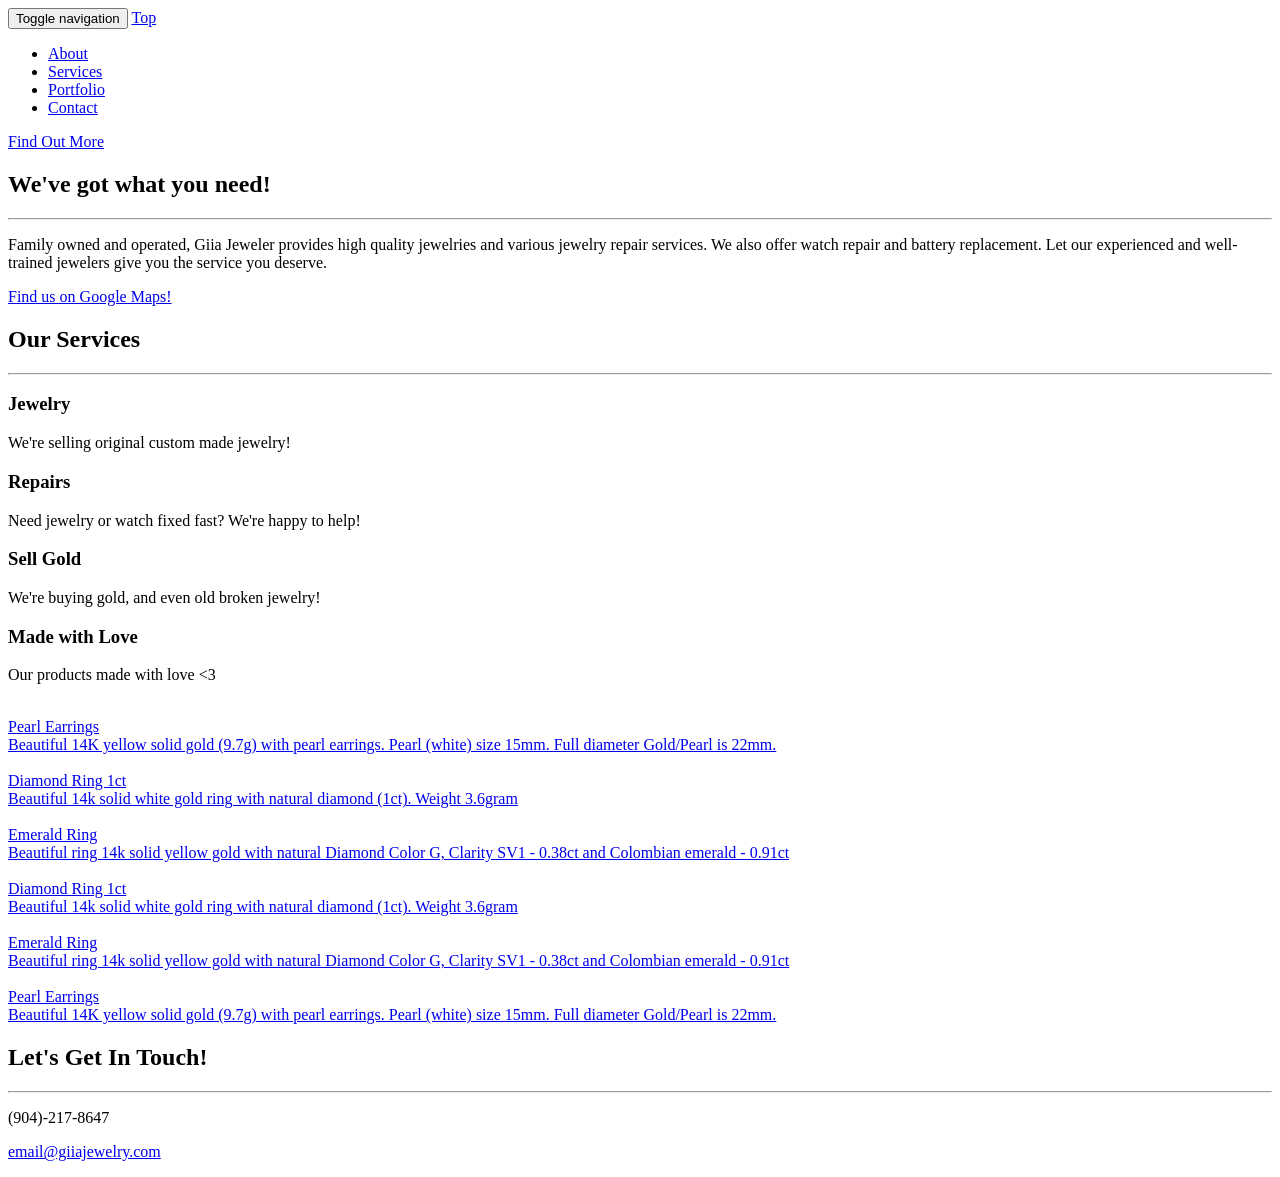
==== index.html @ 4758008f "move website to git hosting" ====
<!DOCTYPE html>
<html lang="en">

<head>

    <meta charset="utf-8">
    <meta http-equiv="X-UA-Compatible" content="IE=edge">
    <meta name="viewport" content="width=device-width, initial-scale=1">
    <meta name="description" content="Giia Jeweler - Jewelry store in St.Augustine, FL">
    <meta name="keywords" content="St. Augustine Jewelry store, buy jewelry, jewelry, sell gold, sell jewelry, repair jewelry, buy gold, jewelry store in St. Augustine, jewelry store in Palm Coast, jewelry St.Augustine, Giia Jeweler, Giia Jewelry, watch repair, gold, diamonds, earrings, gold rings" />
    <meta name="author" content="http://giiajewelry.com/">
    <!-- Template made by http://startbootstrap.com -->
    <title>Giia Jeweler - St.Augustine, FL jewelry store</title>

    <!-- Bootstrap Core CSS -->
    <link rel="stylesheet" href="css/bootstrap.min.css" type="text/css">

    <!-- Custom Fonts -->
    <link href='http://fonts.googleapis.com/css?family=Open+Sans:300italic,400italic,600italic,700italic,800italic,400,300,600,700,800' rel='stylesheet' type='text/css'>
    <link href='http://fonts.googleapis.com/css?family=Merriweather:400,300,300italic,400italic,700,700italic,900,900italic' rel='stylesheet' type='text/css'>
    <link rel="stylesheet" href="font-awesome/css/font-awesome.min.css" type="text/css">

    <!-- Plugin CSS -->
    <link rel="stylesheet" href="css/animate.min.css" type="text/css">

    <!-- Custom CSS -->
    <link rel="stylesheet" href="css/creative.css" type="text/css">

    <!-- HTML5 Shim and Respond.js IE8 support of HTML5 elements and media queries -->
    <!-- WARNING: Respond.js doesn't work if you view the page via file:// -->
    <!--[if lt IE 9]>
        <script src="https://oss.maxcdn.com/libs/html5shiv/3.7.0/html5shiv.js"></script>
        <script src="https://oss.maxcdn.com/libs/respond.js/1.4.2/respond.min.js"></script>
    <![endif]-->
    <script>
     (function(i,s,o,g,r,a,m){i['GoogleAnalyticsObject']=r;i[r]=i[r]||function(){
     (i[r].q=i[r].q||[]).push(arguments)},i[r].l=1*new Date();a=s.createElement(o),
     m=s.getElementsByTagName(o)[0];a.async=1;a.src=g;m.parentNode.insertBefore(a,m)
     })(window,document,'script','//www.google-analytics.com/analytics.js','ga');

     ga('create', 'UA-63684266-1', 'auto');
     ga('send', 'pageview');

    </script>

</head>

<body id="page-top">

    <nav id="mainNav" class="navbar navbar-default navbar-fixed-top">
        <div class="container-fluid">
            <!-- Brand and toggle get grouped for better mobile display -->
            <div class="navbar-header">
                <button type="button" class="navbar-toggle collapsed" data-toggle="collapse" data-target="#bs-example-navbar-collapse-1">
                    <span class="sr-only">Toggle navigation</span>
                    <span class="icon-bar"></span>
                    <span class="icon-bar"></span>
                    <span class="icon-bar"></span>
                </button>
                <a class="navbar-brand page-scroll" href="#page-top">Top</a>
            </div>

            <!-- Collect the nav links, forms, and other content for toggling -->
            <div class="collapse navbar-collapse" id="bs-example-navbar-collapse-1">
                <ul class="nav navbar-nav navbar-right">
                    <li>
                        <a class="page-scroll" href="#about">About</a>
                    </li>
                    <li>
                        <a class="page-scroll" href="#services">Services</a>
                    </li>
                    <li>
                        <a class="page-scroll" href="#portfolio">Portfolio</a>
                    </li>
                    <li>
                        <a class="page-scroll" href="#contact">Contact</a>
                    </li>
                </ul>
            </div>
            <!-- /.navbar-collapse -->
        </div>
        <!-- /.container-fluid -->
    </nav>

    <header>
        <div class="header-content">
            <div class="header-content-inner">
                <a href="#about" class="btn btn-primary btn-xl page-scroll">Find Out More</a>
            </div>
        </div>
    </header>

    <section class="bg-primary" id="about">
        <div class="container">
            <div class="row">
                <div class="col-lg-8 col-lg-offset-2 text-center">
                    <h2 class="section-heading">We've got what you need!</h2>
                    <hr class="light">
                    <p class="text-faded">Family owned and operated, Giia Jeweler provides high quality jewelries and various jewelry repair services. We also offer watch repair and battery replacement. Let our experienced and well-trained jewelers give you the service you deserve.</p>
                    <a href="https://www.google.com/maps/place/Giia+Jeweler/@29.814505,-81.323455,17z/data=!3m1!4b1!4m2!3m1!1s0x88e69cc35c96bd13:0x31da78990b6603bc" class="btn btn-default btn-xl" target="_blank">Find us on Google Maps!</a>
                </div>
            </div>
        </div>
    </section>

    <section id="services">
        <div class="container">
            <div class="row">
                <div class="col-lg-12 text-center">
                    <h2 class="section-heading">Our Services</h2>
                    <hr class="primary">
                </div>
            </div>
        </div>
        <div class="container">
            <div class="row">
                <div class="col-lg-3 col-md-6 text-center">
                    <div class="service-box">
                        <i class="fa fa-4x fa-diamond wow bounceIn text-primary"></i>
                        <h3>Jewelry</h3>
                        <p class="text-muted">We're selling original custom made jewelry!</p>
                    </div>
                </div>
                <div class="col-lg-3 col-md-6 text-center">
                    <div class="service-box">
                        <i class="fa fa-4x fa fa-wrench wow bounceIn text-primary" data-wow-delay=".1s"></i>
                        <h3>Repairs</h3>
                        <p class="text-muted">Need jewelry or watch fixed fast? We're happy to help!</p>
                    </div>
                </div>
                <div class="col-lg-3 col-md-6 text-center">
                    <div class="service-box">
                        <i class="fa fa-4x fa fa-money wow bounceIn text-primary" data-wow-delay=".2s"></i>
                        <h3>Sell Gold</h3>
                        <p class="text-muted">We're buying gold, and even old broken jewelry!</p>
                    </div>
                </div>
                <div class="col-lg-3 col-md-6 text-center">
                    <div class="service-box">
                        <i class="fa fa-4x fa-heart wow bounceIn text-primary" data-wow-delay=".3s"></i>
                        <h3>Made with Love</h3>
                        <p class="text-muted">Our products made with love <3</p>
                    </div>
                </div>
            </div>
        </div>
    </section>

    <section class="no-padding" id="portfolio">
        <div class="container-fluid">
            <div class="row no-gutter">
                <div class="col-lg-4 col-sm-6">
                    <a href="#" class="portfolio-box">
                        <img src="img/portfolio/1.png" class="img-responsive" alt="">
                        <div class="portfolio-box-caption">
                            <div class="portfolio-box-caption-content">
                                <div class="project-category text-faded">
                                    Pearl Earrings
                                </div>
                                <div class="project-name">
                                    Beautiful 14K yellow solid gold (9.7g) with pearl earrings. Pearl (white) size 15mm. Full diameter Gold/Pearl is 22mm.
                                </div>
                            </div>
                        </div>
                    </a>
                </div>
                <div class="col-lg-4 col-sm-6">
                    <a href="#" class="portfolio-box">
                        <img src="img/portfolio/2.png" class="img-responsive" alt="">
                        <div class="portfolio-box-caption">
                            <div class="portfolio-box-caption-content">
                                <div class="project-category text-faded">
                                    Diamond Ring 1ct
                                </div>
                                <div class="project-name">
                                    Beautiful 14k solid white gold ring with natural diamond (1ct). Weight 3.6gram
                                </div>
                            </div>
                        </div>
                    </a>
                </div>
                <div class="col-lg-4 col-sm-6">
                    <a href="#" class="portfolio-box">
                        <img src="img/portfolio/3.png" class="img-responsive" alt="">
                        <div class="portfolio-box-caption">
                            <div class="portfolio-box-caption-content">
                                <div class="project-category text-faded">
                                    Emerald Ring
                                </div>
                                <div class="project-name">
                                    Beautiful ring 14k solid yellow gold with natural Diamond Color G, Clarity SV1 - 0.38ct and Colombian emerald - 0.91ct
                                </div>
                            </div>
                        </div>
                    </a>
                </div>
                <div class="col-lg-4 col-sm-6">
                    <a href="#" class="portfolio-box">
                        <img src="img/portfolio/2.png" class="img-responsive" alt="">
                        <div class="portfolio-box-caption">
                            <div class="portfolio-box-caption-content">
                                <div class="project-category text-faded">
                                    Diamond Ring 1ct
                                </div>
                                <div class="project-name">
                                    Beautiful 14k solid white gold ring with natural diamond (1ct). Weight 3.6gram
                                </div>
                            </div>
                        </div>
                    </a>
                </div>
                <div class="col-lg-4 col-sm-6">
                    <a href="#" class="portfolio-box">
                        <img src="img/portfolio/3.png" class="img-responsive" alt="">
                        <div class="portfolio-box-caption">
                            <div class="portfolio-box-caption-content">
                                <div class="project-category text-faded">
                                    Emerald Ring
                                </div>
                                <div class="project-name">
                                    Beautiful ring 14k solid yellow gold with natural Diamond Color G, Clarity SV1 - 0.38ct and Colombian emerald - 0.91ct
                                </div>
                            </div>
                        </div>
                    </a>
                </div>
                <div class="col-lg-4 col-sm-6">
                    <a href="#" class="portfolio-box">
                        <img src="img/portfolio/1.png" class="img-responsive" alt="">
                        <div class="portfolio-box-caption">
                            <div class="portfolio-box-caption-content">
                                <div class="project-category text-faded">
                                    Pearl Earrings
                                </div>
                                <div class="project-name">
                                    Beautiful 14K yellow solid gold (9.7g) with pearl earrings. Pearl (white) size 15mm. Full diameter Gold/Pearl is 22mm.
                                </div>
                            </div>
                        </div>
                    </a>
                </div>
            </div>
        </div>
    </section>

    <section id="contact">
        <div class="container">
            <div class="row">
                <div class="col-lg-8 col-lg-offset-2 text-center">
                    <h2 class="section-heading">Let's Get In Touch!</h2>
                    <hr class="primary">
                </div>
                <div class="col-lg-4 col-lg-offset-2 text-center">
                    <i class="fa fa-phone fa-3x wow bounceIn"></i>
                    <p>(904)-217-8647</p>
                </div>
                <div class="col-lg-4 text-center">
                    <i class="fa fa-envelope-o fa-3x wow bounceIn" data-wow-delay=".1s"></i>
                    <p><a href="mailto:your-email@your-domain.com">email@giiajewelry.com</a></p>
                </div>
            </div>
        </div>
    </section>

    <!-- jQuery -->
    <script src="js/jquery.js"></script>

    <!-- Bootstrap Core JavaScript -->
    <script src="js/bootstrap.min.js"></script>

    <!-- Plugin JavaScript -->
    <script src="js/jquery.easing.min.js"></script>
    <script src="js/jquery.fittext.js"></script>
    <script src="js/wow.min.js"></script>

    <!-- Custom Theme JavaScript -->
    <script src="js/creative.js"></script>

</body>

</html>
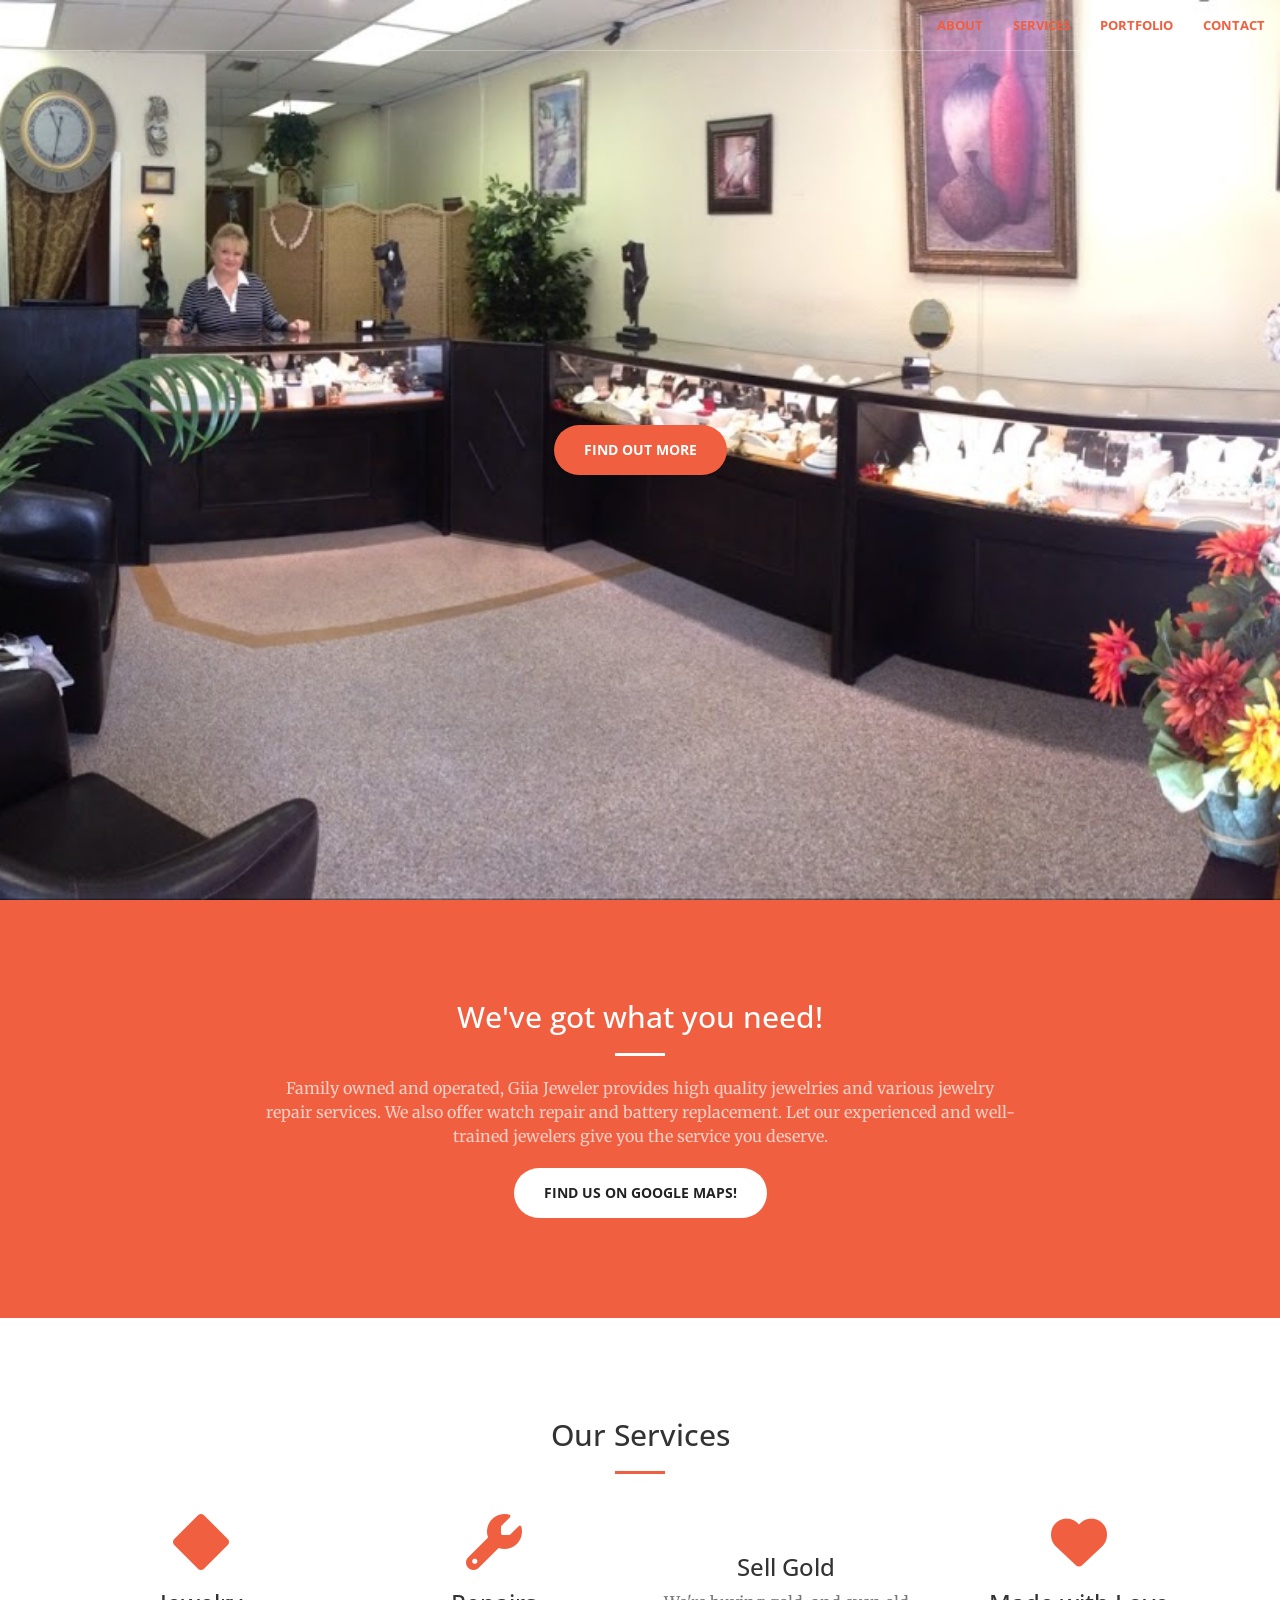
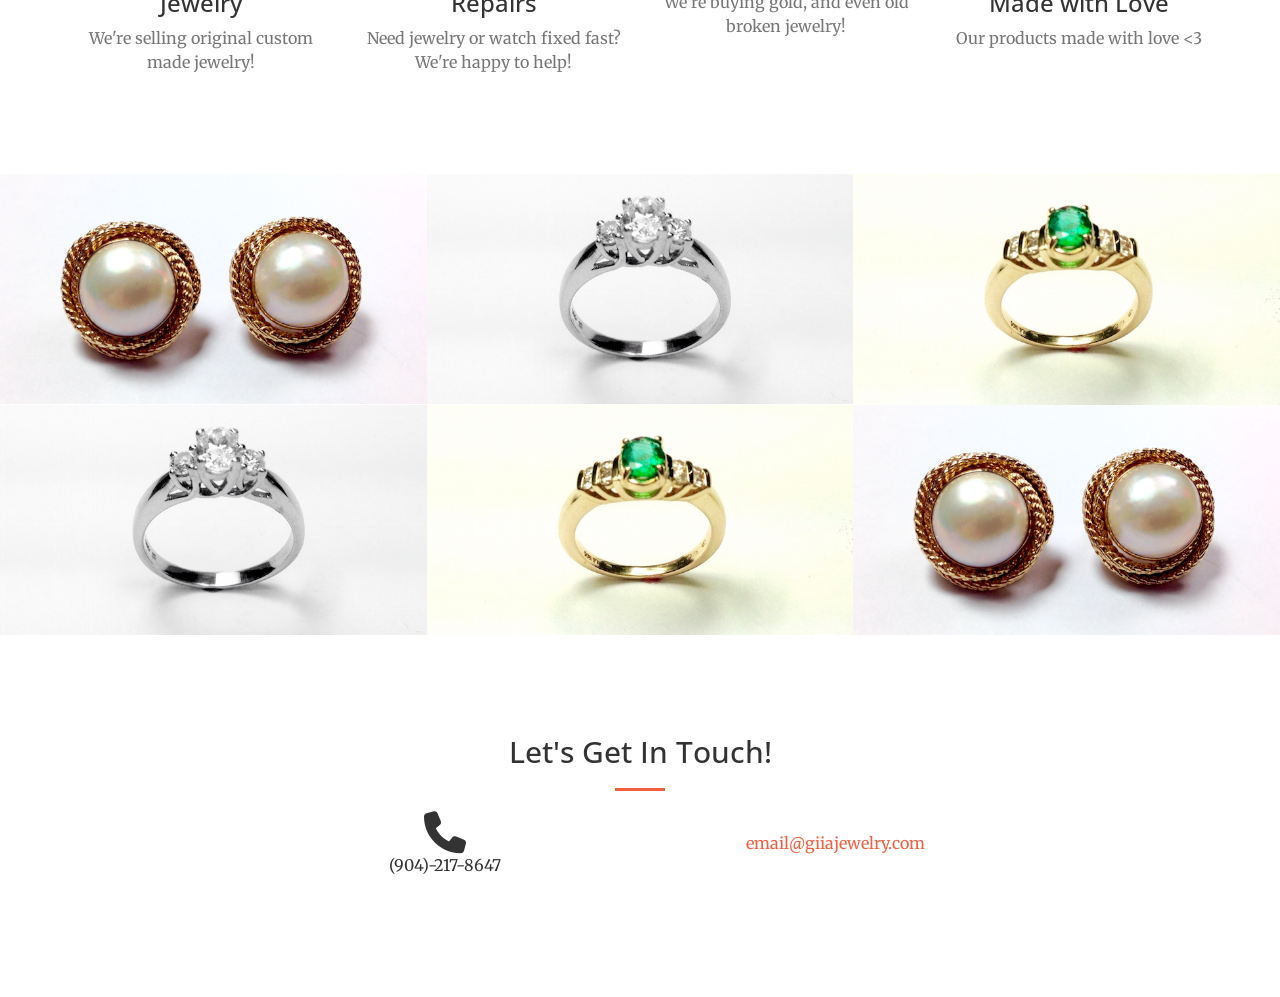
==== commit a0d5a88f: "new website" ====
--- a/index.html
+++ b/index.html
@@ -2,7 +2,6 @@
 <html lang="en">
 
 <head>
-
     <meta charset="utf-8">
     <meta http-equiv="X-UA-Compatible" content="IE=edge">
     <meta name="viewport" content="width=device-width, initial-scale=1">
@@ -13,40 +12,21 @@
     <title>Giia Jeweler - St.Augustine, FL jewelry store</title>
 
     <!-- Bootstrap Core CSS -->
-    <link rel="stylesheet" href="css/bootstrap.min.css" type="text/css">
+    <link rel="stylesheet" href="https://cdn.jsdelivr.net/npm/bootstrap@3.4.1/dist/css/bootstrap.min.css">
 
     <!-- Custom Fonts -->
     <link href='http://fonts.googleapis.com/css?family=Open+Sans:300italic,400italic,600italic,700italic,800italic,400,300,600,700,800' rel='stylesheet' type='text/css'>
     <link href='http://fonts.googleapis.com/css?family=Merriweather:400,300,300italic,400italic,700,700italic,900,900italic' rel='stylesheet' type='text/css'>
-    <link rel="stylesheet" href="font-awesome/css/font-awesome.min.css" type="text/css">
+    <link href="https://cdnjs.cloudflare.com/ajax/libs/font-awesome/6.7.2/css/all.min.css" rel="stylesheet" type="text/css">
 
     <!-- Plugin CSS -->
     <link rel="stylesheet" href="css/animate.min.css" type="text/css">
 
     <!-- Custom CSS -->
     <link rel="stylesheet" href="css/creative.css" type="text/css">
-
-    <!-- HTML5 Shim and Respond.js IE8 support of HTML5 elements and media queries -->
-    <!-- WARNING: Respond.js doesn't work if you view the page via file:// -->
-    <!--[if lt IE 9]>
-        <script src="https://oss.maxcdn.com/libs/html5shiv/3.7.0/html5shiv.js"></script>
-        <script src="https://oss.maxcdn.com/libs/respond.js/1.4.2/respond.min.js"></script>
-    <![endif]-->
-    <script>
-     (function(i,s,o,g,r,a,m){i['GoogleAnalyticsObject']=r;i[r]=i[r]||function(){
-     (i[r].q=i[r].q||[]).push(arguments)},i[r].l=1*new Date();a=s.createElement(o),
-     m=s.getElementsByTagName(o)[0];a.async=1;a.src=g;m.parentNode.insertBefore(a,m)
-     })(window,document,'script','//www.google-analytics.com/analytics.js','ga');
-
-     ga('create', 'UA-63684266-1', 'auto');
-     ga('send', 'pageview');
-
-    </script>
-
 </head>
 
 <body id="page-top">
-
     <nav id="mainNav" class="navbar navbar-default navbar-fixed-top">
         <div class="container-fluid">
             <!-- Brand and toggle get grouped for better mobile display -->
@@ -275,7 +255,5 @@
 
     <!-- Custom Theme JavaScript -->
     <script src="js/creative.js"></script>
-
 </body>
-
 </html>
--- a/css/creative.css
+++ b/css/creative.css
@@ -0,0 +1,477 @@
+/*!
+ * Start Bootstrap - Creative Bootstrap Theme (http://startbootstrap.com)
+ * Code licensed under the Apache License v2.0.
+ * For details, see http://www.apache.org/licenses/LICENSE-2.0.
+ */
+
+html,
+body {
+    width: 100%;
+    height: 100%;
+}
+
+body {
+    font-family: Merriweather,'Helvetica Neue',Arial,sans-serif;
+}
+
+hr {
+    max-width: 50px;
+    border-color: #f05f40;
+    border-width: 3px;
+}
+
+hr.light {
+    border-color: #fff;
+}
+
+a {
+    color: #f05f40;
+    -webkit-transition: all .35s;
+    -moz-transition: all .35s;
+    transition: all .35s;
+}
+
+a:hover,
+a:focus {
+    color: #eb3812;
+}
+
+h1,
+h2,
+h3,
+h4,
+h5,
+h6 {
+    font-family: 'Open Sans','Helvetica Neue',Arial,sans-serif;
+}
+
+p {
+    margin-bottom: 20px;
+    font-size: 16px;
+    line-height: 1.5;
+}
+
+.bg-primary {
+    background-color: #f05f40;
+}
+
+.bg-dark {
+    color: #fff;
+    background-color: #222;
+}
+
+.text-faded {
+    color: rgba(255,255,255,.7);
+}
+
+section {
+    padding: 100px 0;
+}
+
+aside {
+    padding: 50px 0;
+}
+
+.no-padding {
+    padding: 0;
+}
+
+.navbar-default {
+    border-color: rgba(34,34,34,.05);
+    font-family: 'Open Sans','Helvetica Neue',Arial,sans-serif;
+    background-color: #fff;
+    -webkit-transition: all .35s;
+    -moz-transition: all .35s;
+    transition: all .35s;
+}
+
+.navbar-default .navbar-header .navbar-brand {
+    text-transform: uppercase;
+    font-family: 'Open Sans','Helvetica Neue',Arial,sans-serif;
+    font-weight: 700;
+    color: #f05f40;
+}
+
+.navbar-default .navbar-header .navbar-brand:hover,
+.navbar-default .navbar-header .navbar-brand:focus {
+    color: #eb3812;
+}
+
+.navbar-default .nav > li>a,
+.navbar-default .nav>li>a:focus {
+    text-transform: uppercase;
+    font-size: 13px;
+    font-weight: 700;
+    color: #222;
+}
+
+.navbar-default .nav > li>a:hover,
+.navbar-default .nav>li>a:focus:hover {
+    color: #f05f40;
+}
+
+.navbar-default .nav > li.active>a,
+.navbar-default .nav>li.active>a:focus {
+    color: #f05f40!important;
+    background-color: transparent;
+}
+
+.navbar-default .nav > li.active>a:hover,
+.navbar-default .nav>li.active>a:focus:hover {
+    background-color: transparent;
+}
+
+@media(min-width:768px) {
+    .navbar-default {
+        border-color: rgba(255,255,255,.3);
+        background-color: transparent;
+    }
+
+    .navbar-default .navbar-header .navbar-brand {
+        color: rgba(255,255,255,.7);
+    }
+
+    .navbar-default .navbar-header .navbar-brand:hover,
+    .navbar-default .navbar-header .navbar-brand:focus {
+        color: #fff;
+    }
+
+    .navbar-default .nav > li>a,
+    .navbar-default .nav>li>a:focus {
+        color: #F05F40;
+    }
+
+    .navbar-default .nav > li>a:hover,
+    .navbar-default .nav>li>a:focus:hover {
+        color: #460060;
+    }
+
+    .navbar-default.affix {
+        border-color: rgba(34,34,34,.05);
+        background-color: #fff;
+    }
+
+    .navbar-default.affix .navbar-header .navbar-brand {
+        font-size: 14px;
+        color: #f05f40;
+    }
+
+    .navbar-default.affix .navbar-header .navbar-brand:hover,
+    .navbar-default.affix .navbar-header .navbar-brand:focus {
+        color: #eb3812;
+    }
+
+    .navbar-default.affix .nav > li>a,
+    .navbar-default.affix .nav>li>a:focus {
+        color: #222;
+    }
+
+    .navbar-default.affix .nav > li>a:hover,
+    .navbar-default.affix .nav>li>a:focus:hover {
+        color: #f05f40;
+    }
+}
+
+header {
+    position: relative;
+    width: 100%;
+    min-height: auto;
+    text-align: center;
+    color: #fff;
+    background-image: url(../img/header.jpg);
+    background-position: center;
+    -webkit-background-size: cover;
+    -moz-background-size: cover;
+    background-size: cover;
+    -o-background-size: cover;
+}
+
+header .header-content {
+    position: relative;
+    width: 100%;
+    padding: 100px 15px;
+    text-align: center;
+}
+
+header .header-content .header-content-inner h1 {
+    margin-top: 0;
+    margin-bottom: 0;
+    color: #C28900;
+    text-transform: uppercase;
+    font-weight: 700;
+}
+
+header .header-content .header-content-inner hr {
+    margin: 30px auto;
+}
+
+header .header-content .header-content-inner p {
+    margin-bottom: 50px;
+    font-size: 16px;
+    font-weight: 300;
+    color: rgba(255,255,255,.7);
+}
+
+@media(min-width:768px) {
+    header {
+        min-height: 100%;
+    }
+
+    header .header-content {
+        position: absolute;
+        top: 50%;
+        padding: 0 50px;
+        -webkit-transform: translateY(-50%);
+        -ms-transform: translateY(-50%);
+        transform: translateY(-50%);
+    }
+
+    header .header-content .header-content-inner {
+        margin-right: auto;
+        margin-left: auto;
+        max-width: 1000px;
+    }
+
+    header .header-content .header-content-inner p {
+        margin-right: auto;
+        margin-left: auto;
+        max-width: 80%;
+        font-size: 18px;
+    }
+}
+
+.section-heading {
+    margin-top: 0;
+}
+
+.service-box {
+    margin: 50px auto 0;
+    max-width: 400px;
+}
+
+@media(min-width:992px) {
+    .service-box {
+        margin: 20px auto 0;
+    }
+}
+
+.service-box p {
+    margin-bottom: 0;
+}
+
+.portfolio-box {
+    display: block;
+    position: relative;
+    margin: 0 auto;
+    max-width: 650px;
+}
+
+.portfolio-box .portfolio-box-caption {
+    display: block;
+    position: absolute;
+    bottom: 0;
+    width: 100%;
+    height: 100%;
+    text-align: center;
+    color: #fff;
+    opacity: 0;
+    background: rgba(240,95,64,.9);
+    -webkit-transition: all .35s;
+    -moz-transition: all .35s;
+    transition: all .35s;
+}
+
+.portfolio-box .portfolio-box-caption .portfolio-box-caption-content {
+    position: absolute;
+    top: 50%;
+    width: 100%;
+    text-align: center;
+    transform: translateY(-50%);
+}
+
+.portfolio-box .portfolio-box-caption .portfolio-box-caption-content .project-category,
+.portfolio-box .portfolio-box-caption .portfolio-box-caption-content .project-name {
+    padding: 0 15px;
+    font-family: 'Open Sans','Helvetica Neue',Arial,sans-serif;
+}
+
+.portfolio-box .portfolio-box-caption .portfolio-box-caption-content .project-category {
+    text-transform: uppercase;
+    font-size: 14px;
+    font-weight: 600;
+}
+
+.portfolio-box .portfolio-box-caption .portfolio-box-caption-content .project-name {
+    font-size: 18px;
+}
+
+.portfolio-box:hover .portfolio-box-caption {
+    opacity: 1;
+}
+
+@media(min-width:768px) {
+    .portfolio-box .portfolio-box-caption .portfolio-box-caption-content .project-category {
+        font-size: 16px;
+    }
+
+    .portfolio-box .portfolio-box-caption .portfolio-box-caption-content .project-name {
+        font-size: 22px;
+    }
+}
+
+.call-to-action h2 {
+    margin: 0 auto 20px;
+}
+
+.text-primary {
+    color: #f05f40;
+}
+
+.no-gutter > [class*=col-] {
+    padding-right: 0;
+    padding-left: 0;
+}
+
+.btn-default {
+    border-color: #fff;
+    color: #222;
+    background-color: #fff;
+    -webkit-transition: all .35s;
+    -moz-transition: all .35s;
+    transition: all .35s;
+}
+
+.btn-default:hover,
+.btn-default:focus,
+.btn-default.focus,
+.btn-default:active,
+.btn-default.active,
+.open > .dropdown-toggle.btn-default {
+    border-color: #ededed;
+    color: #222;
+    background-color: #f2f2f2;
+}
+
+.btn-default:active,
+.btn-default.active,
+.open > .dropdown-toggle.btn-default {
+    background-image: none;
+}
+
+.btn-default.disabled,
+.btn-default[disabled],
+fieldset[disabled] .btn-default,
+.btn-default.disabled:hover,
+.btn-default[disabled]:hover,
+fieldset[disabled] .btn-default:hover,
+.btn-default.disabled:focus,
+.btn-default[disabled]:focus,
+fieldset[disabled] .btn-default:focus,
+.btn-default.disabled.focus,
+.btn-default[disabled].focus,
+fieldset[disabled] .btn-default.focus,
+.btn-default.disabled:active,
+.btn-default[disabled]:active,
+fieldset[disabled] .btn-default:active,
+.btn-default.disabled.active,
+.btn-default[disabled].active,
+fieldset[disabled] .btn-default.active {
+    border-color: #fff;
+    background-color: #fff;
+}
+
+.btn-default .badge {
+    color: #fff;
+    background-color: #222;
+}
+
+.btn-primary {
+    border-color: #f05f40;
+    color: #fff;
+    background-color: #f05f40;
+    -webkit-transition: all .35s;
+    -moz-transition: all .35s;
+    transition: all .35s;
+}
+
+.btn-primary:hover,
+.btn-primary:focus,
+.btn-primary.focus,
+.btn-primary:active,
+.btn-primary.active,
+.open > .dropdown-toggle.btn-primary {
+    border-color: #ed431f;
+    color: #fff;
+    background-color: #ee4b28;
+}
+
+.btn-primary:active,
+.btn-primary.active,
+.open > .dropdown-toggle.btn-primary {
+    background-image: none;
+}
+
+.btn-primary.disabled,
+.btn-primary[disabled],
+fieldset[disabled] .btn-primary,
+.btn-primary.disabled:hover,
+.btn-primary[disabled]:hover,
+fieldset[disabled] .btn-primary:hover,
+.btn-primary.disabled:focus,
+.btn-primary[disabled]:focus,
+fieldset[disabled] .btn-primary:focus,
+.btn-primary.disabled.focus,
+.btn-primary[disabled].focus,
+fieldset[disabled] .btn-primary.focus,
+.btn-primary.disabled:active,
+.btn-primary[disabled]:active,
+fieldset[disabled] .btn-primary:active,
+.btn-primary.disabled.active,
+.btn-primary[disabled].active,
+fieldset[disabled] .btn-primary.active {
+    border-color: #f05f40;
+    background-color: #f05f40;
+}
+
+.btn-primary .badge {
+    color: #f05f40;
+    background-color: #fff;
+}
+
+.btn {
+    border: 0;
+    border-radius: 300px;
+    text-transform: uppercase;
+    font-family: 'Open Sans','Helvetica Neue',Arial,sans-serif;
+    font-weight: 700;
+}
+
+.btn-xl {
+    padding: 15px 30px;
+}
+
+::-moz-selection {
+    text-shadow: none;
+    color: #fff;
+    background: #222;
+}
+
+::selection {
+    text-shadow: none;
+    color: #fff;
+    background: #222;
+}
+
+img::selection {
+    color: #fff;
+    background: 0 0;
+}
+
+img::-moz-selection {
+    color: #fff;
+    background: 0 0;
+}
+
+body {
+    webkit-tap-highlight-color: #222;
+}
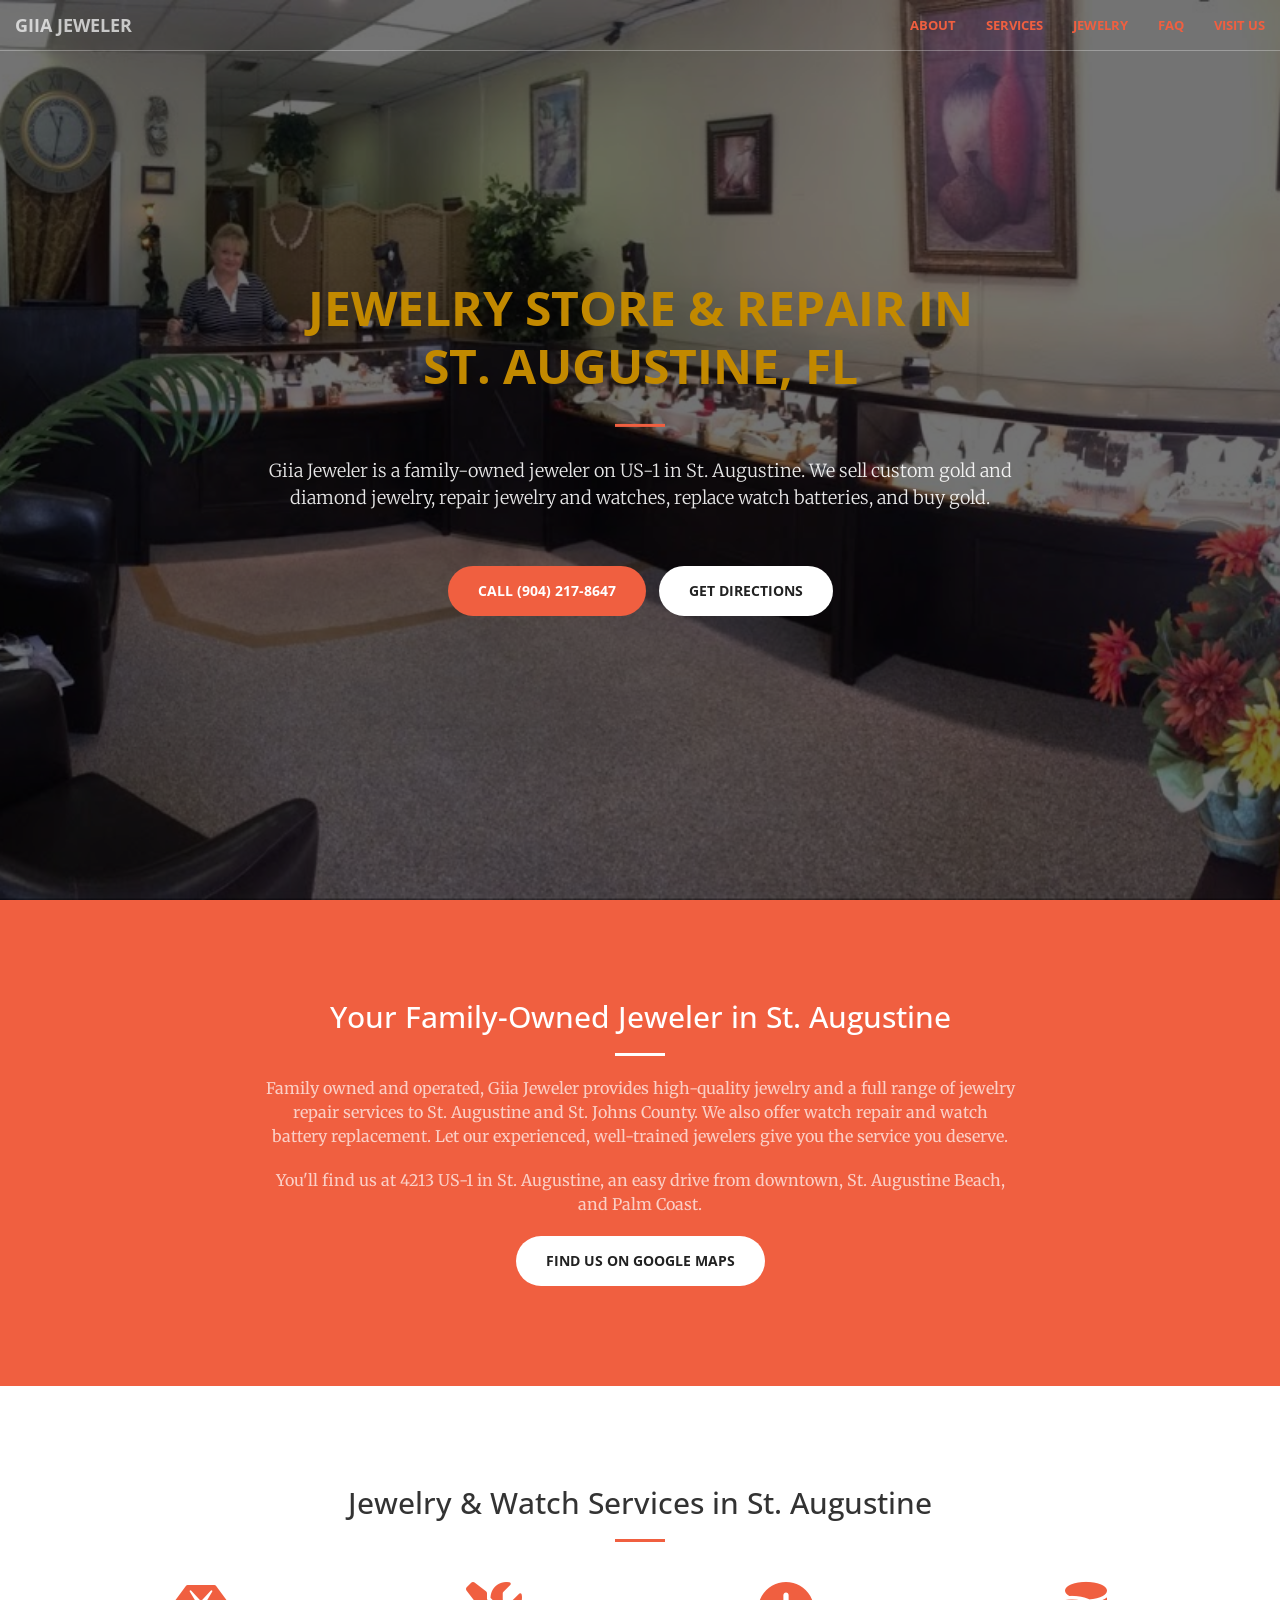
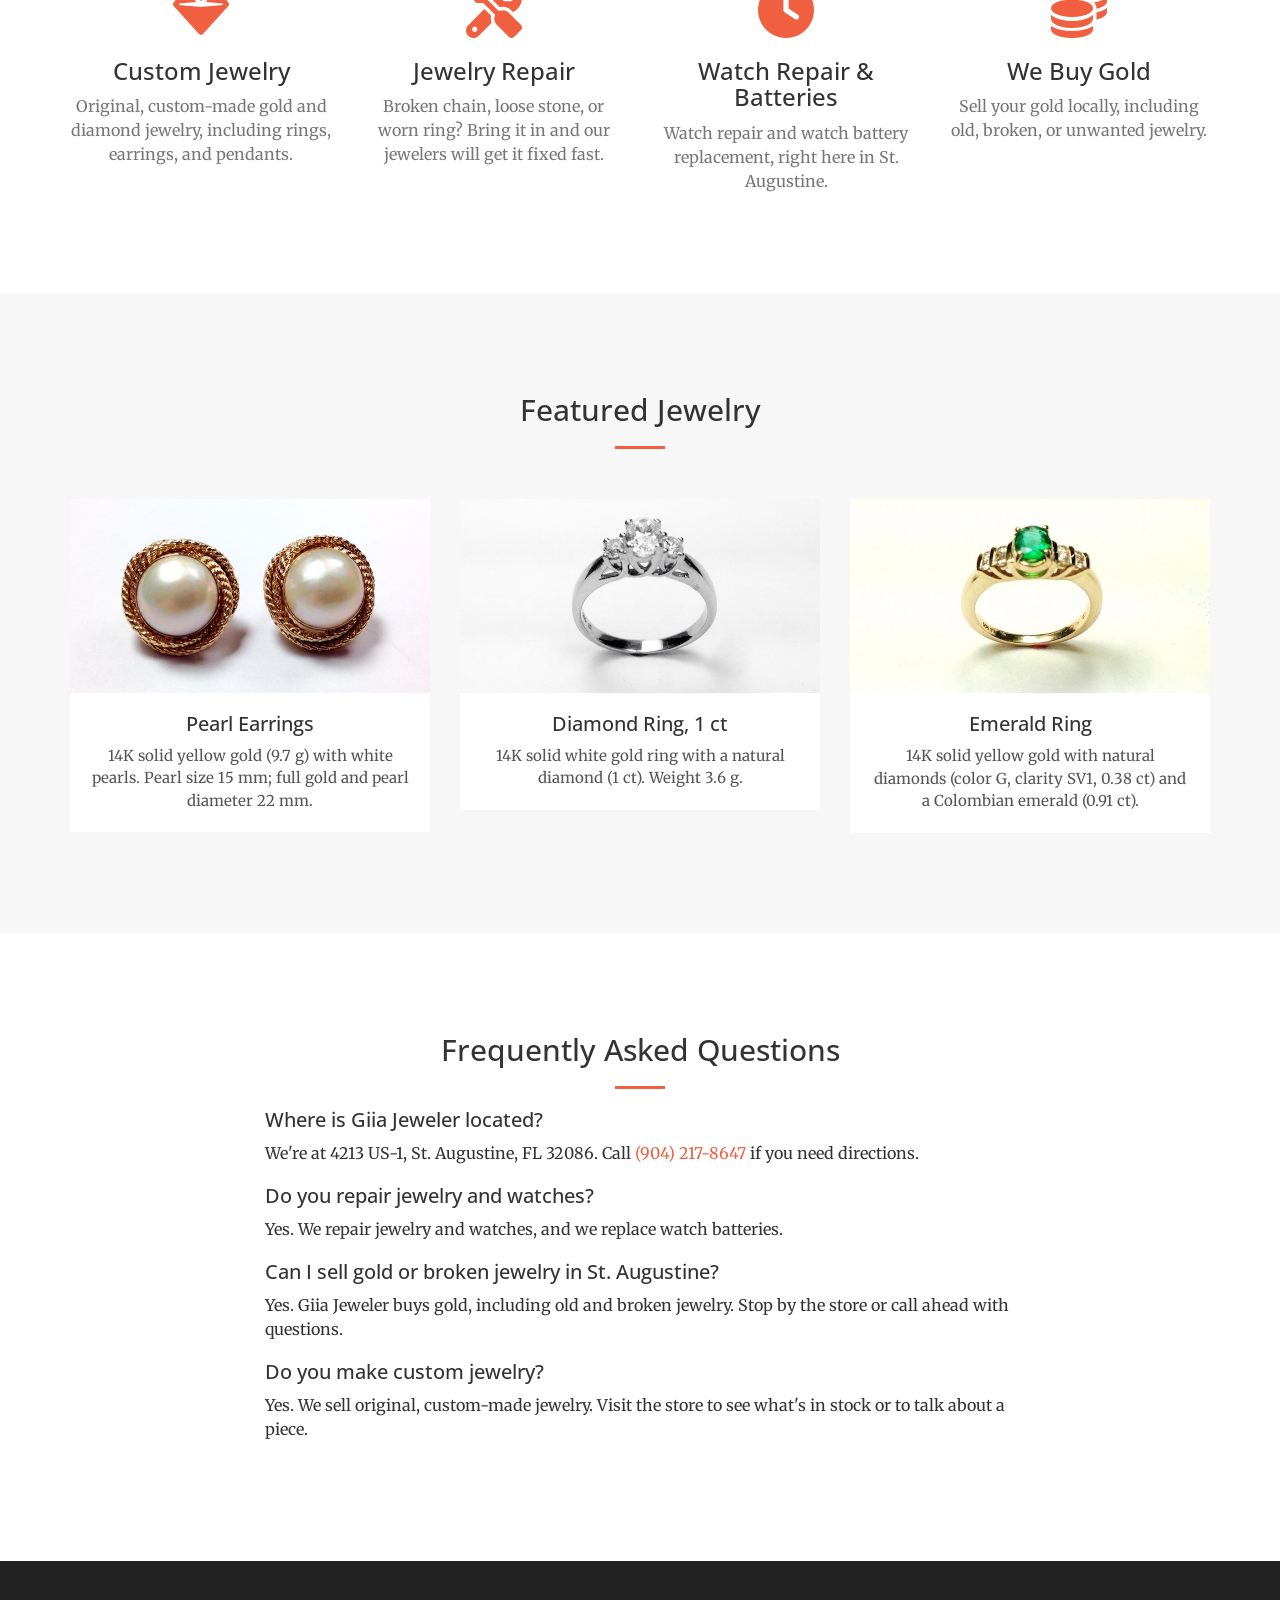
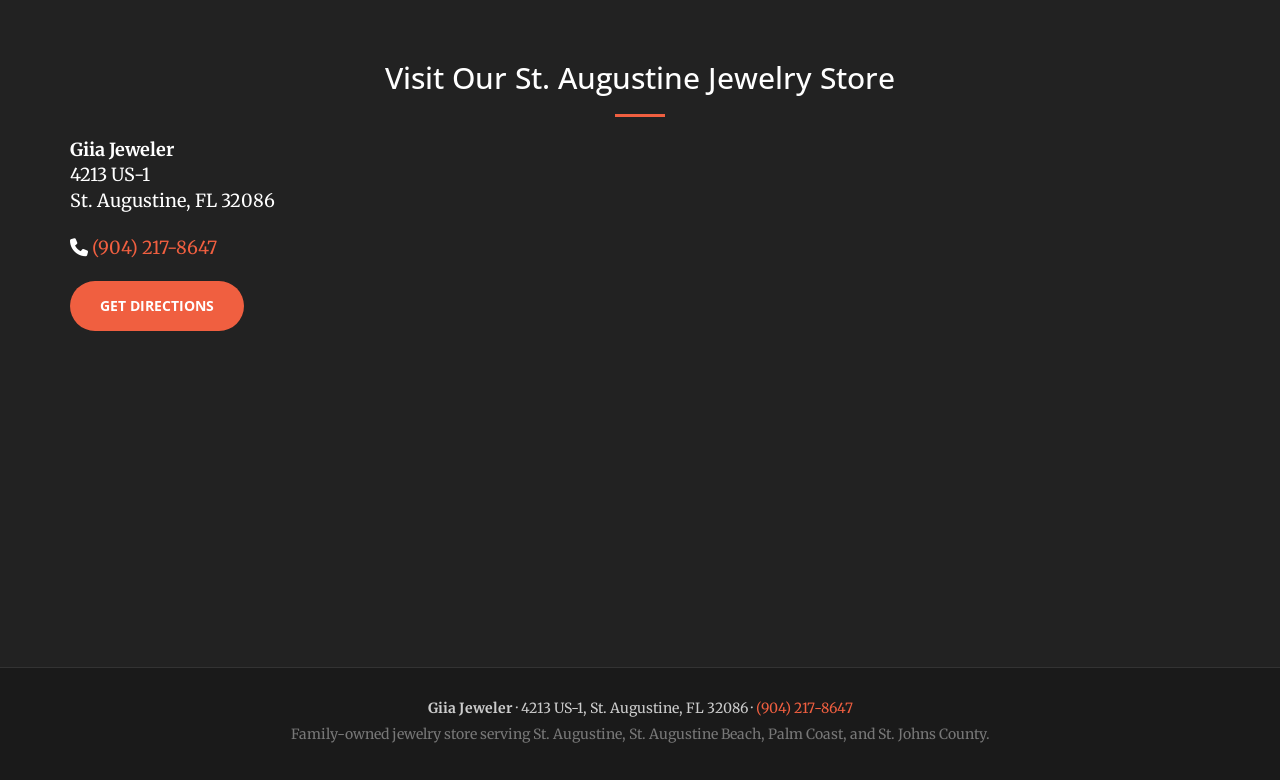
==== commit dfb6ca94: "Rewrite site for local SEO in St. Augustine, FL - Add JewelryStore structured data (address, phone, " ====
--- a/index.html
+++ b/index.html
@@ -1,259 +1,294 @@
 <!DOCTYPE html>
-<html lang="en">
+<html lang="en-US">
 
 <head>
     <meta charset="utf-8">
     <meta http-equiv="X-UA-Compatible" content="IE=edge">
     <meta name="viewport" content="width=device-width, initial-scale=1">
-    <meta name="description" content="Giia Jeweler - Jewelry store in St.Augustine, FL">
-    <meta name="keywords" content="St. Augustine Jewelry store, buy jewelry, jewelry, sell gold, sell jewelry, repair jewelry, buy gold, jewelry store in St. Augustine, jewelry store in Palm Coast, jewelry St.Augustine, Giia Jeweler, Giia Jewelry, watch repair, gold, diamonds, earrings, gold rings" />
-    <meta name="author" content="http://giiajewelry.com/">
-    <!-- Template made by http://startbootstrap.com -->
-    <title>Giia Jeweler - St.Augustine, FL jewelry store</title>
+    <title>Jewelry Store &amp; Repair in St. Augustine, FL | Giia Jeweler</title>
+    <meta name="description" content="Family-owned jewelry store on US-1 in St. Augustine, FL. Custom gold &amp; diamond jewelry, jewelry &amp; watch repair, watch batteries. We buy gold. (904) 217-8647">
+    <link rel="canonical" href="https://giiajewelry.com/">
+    <meta name="theme-color" content="#f05f40">
+    <link rel="icon" href="favicon.svg" type="image/svg+xml">
+
+    <!-- Local signals -->
+    <meta name="geo.region" content="US-FL">
+    <meta name="geo.placename" content="St. Augustine">
+    <meta name="geo.position" content="29.8143547;-81.3235189">
+    <meta name="ICBM" content="29.8143547, -81.3235189">
+
+    <!-- Social sharing -->
+    <meta property="og:type" content="website">
+    <meta property="og:site_name" content="Giia Jeweler">
+    <meta property="og:locale" content="en_US">
+    <meta property="og:url" content="https://giiajewelry.com/">
+    <meta property="og:title" content="Giia Jeweler | Jewelry Store &amp; Repair in St. Augustine, FL">
+    <meta property="og:description" content="Family-owned jewelry store on US-1 in St. Augustine. Custom jewelry, jewelry and watch repair, watch batteries, and we buy gold.">
+    <meta property="og:image" content="https://giiajewelry.com/img/header.jpg">
+    <meta property="og:image:width" content="1118">
+    <meta property="og:image:height" content="575">
+    <meta property="og:image:alt" content="Inside the Giia Jeweler showroom in St. Augustine, FL">
+    <meta name="twitter:card" content="summary_large_image">
+
+    <script type="application/ld+json">
+    {
+        "@context": "https://schema.org",
+        "@type": "JewelryStore",
+        "@id": "https://giiajewelry.com/#store",
+        "name": "Giia Jeweler",
+        "description": "Family-owned jewelry store in St. Augustine, FL offering custom jewelry, jewelry repair, watch repair and battery replacement, and buying gold and broken jewelry.",
+        "url": "https://giiajewelry.com/",
+        "image": "https://giiajewelry.com/img/header.jpg",
+        "telephone": "+1-904-217-8647",
+        "address": {
+            "@type": "PostalAddress",
+            "streetAddress": "4213 US-1",
+            "addressLocality": "St. Augustine",
+            "addressRegion": "FL",
+            "postalCode": "32086",
+            "addressCountry": "US"
+        },
+        "geo": {
+            "@type": "GeoCoordinates",
+            "latitude": 29.8143547,
+            "longitude": -81.3235189
+        },
+        "hasMap": "https://www.google.com/maps/place/Giia+Jeweler/@29.814505,-81.323455,17z/data=!3m1!4b1!4m2!3m1!1s0x88e69cc35c96bd13:0x31da78990b6603bc",
+        "areaServed": [
+            { "@type": "City", "name": "St. Augustine" },
+            { "@type": "City", "name": "St. Augustine Beach" },
+            { "@type": "City", "name": "Palm Coast" },
+            { "@type": "AdministrativeArea", "name": "St. Johns County" }
+        ],
+        "hasOfferCatalog": {
+            "@type": "OfferCatalog",
+            "name": "Jewelry services",
+            "itemListElement": [
+                { "@type": "Offer", "itemOffered": { "@type": "Service", "name": "Custom jewelry" } },
+                { "@type": "Offer", "itemOffered": { "@type": "Service", "name": "Jewelry repair" } },
+                { "@type": "Offer", "itemOffered": { "@type": "Service", "name": "Watch repair and battery replacement" } },
+                { "@type": "Offer", "itemOffered": { "@type": "Service", "name": "Gold and broken jewelry buying" } }
+            ]
+        }
+    }
+    </script>
 
     <!-- Bootstrap Core CSS -->
     <link rel="stylesheet" href="https://cdn.jsdelivr.net/npm/bootstrap@3.4.1/dist/css/bootstrap.min.css">
 
     <!-- Custom Fonts -->
-    <link href='http://fonts.googleapis.com/css?family=Open+Sans:300italic,400italic,600italic,700italic,800italic,400,300,600,700,800' rel='stylesheet' type='text/css'>
-    <link href='http://fonts.googleapis.com/css?family=Merriweather:400,300,300italic,400italic,700,700italic,900,900italic' rel='stylesheet' type='text/css'>
-    <link href="https://cdnjs.cloudflare.com/ajax/libs/font-awesome/6.7.2/css/all.min.css" rel="stylesheet" type="text/css">
+    <link rel="preconnect" href="https://fonts.googleapis.com">
+    <link rel="preconnect" href="https://fonts.gstatic.com" crossorigin>
+    <link href="https://fonts.googleapis.com/css?family=Open+Sans:300,400,600,700,800|Merriweather:300,400,400italic,700&amp;display=swap" rel="stylesheet">
+    <link href="https://cdnjs.cloudflare.com/ajax/libs/font-awesome/6.7.2/css/all.min.css" rel="stylesheet">
 
     <!-- Plugin CSS -->
-    <link rel="stylesheet" href="css/animate.min.css" type="text/css">
+    <link rel="stylesheet" href="css/animate.min.css">
 
     <!-- Custom CSS -->
-    <link rel="stylesheet" href="css/creative.css" type="text/css">
+    <link rel="stylesheet" href="css/creative.css">
 </head>
 
 <body id="page-top">
-    <nav id="mainNav" class="navbar navbar-default navbar-fixed-top">
+    <nav id="mainNav" class="navbar navbar-default navbar-fixed-top" aria-label="Main">
         <div class="container-fluid">
-            <!-- Brand and toggle get grouped for better mobile display -->
             <div class="navbar-header">
-                <button type="button" class="navbar-toggle collapsed" data-toggle="collapse" data-target="#bs-example-navbar-collapse-1">
+                <button type="button" class="navbar-toggle collapsed" data-toggle="collapse" data-target="#main-navbar-collapse">
                     <span class="sr-only">Toggle navigation</span>
                     <span class="icon-bar"></span>
                     <span class="icon-bar"></span>
                     <span class="icon-bar"></span>
                 </button>
-                <a class="navbar-brand page-scroll" href="#page-top">Top</a>
-            </div>
-
-            <!-- Collect the nav links, forms, and other content for toggling -->
-            <div class="collapse navbar-collapse" id="bs-example-navbar-collapse-1">
+                <a class="navbar-brand page-scroll" href="#page-top">Giia Jeweler</a>
+            </div>
+
+            <div class="collapse navbar-collapse" id="main-navbar-collapse">
                 <ul class="nav navbar-nav navbar-right">
-                    <li>
-                        <a class="page-scroll" href="#about">About</a>
-                    </li>
-                    <li>
-                        <a class="page-scroll" href="#services">Services</a>
-                    </li>
-                    <li>
-                        <a class="page-scroll" href="#portfolio">Portfolio</a>
-                    </li>
-                    <li>
-                        <a class="page-scroll" href="#contact">Contact</a>
-                    </li>
+                    <li><a class="page-scroll" href="#about">About</a></li>
+                    <li><a class="page-scroll" href="#services">Services</a></li>
+                    <li><a class="page-scroll" href="#portfolio">Jewelry</a></li>
+                    <li><a class="page-scroll" href="#faq">FAQ</a></li>
+                    <li><a class="page-scroll" href="#contact">Visit Us</a></li>
                 </ul>
             </div>
-            <!-- /.navbar-collapse -->
         </div>
-        <!-- /.container-fluid -->
     </nav>
 
-    <header>
-        <div class="header-content">
-            <div class="header-content-inner">
-                <a href="#about" class="btn btn-primary btn-xl page-scroll">Find Out More</a>
-            </div>
+    <main>
+        <header>
+            <div class="header-content">
+                <div class="header-content-inner">
+                    <h1>Jewelry Store &amp; Repair in St.&nbsp;Augustine, FL</h1>
+                    <hr>
+                    <p>Giia Jeweler is a family-owned jeweler on US-1 in St. Augustine. We sell custom gold and diamond jewelry, repair jewelry and watches, replace watch batteries, and buy gold.</p>
+                    <a href="tel:+19042178647" class="btn btn-primary btn-xl">Call (904) 217-8647</a>
+                    <a href="#contact" class="btn btn-default btn-xl page-scroll">Get Directions</a>
+                </div>
+            </div>
+        </header>
+
+        <section class="bg-primary" id="about">
+            <div class="container">
+                <div class="row">
+                    <div class="col-lg-8 col-lg-offset-2 text-center">
+                        <h2 class="section-heading">Your Family-Owned Jeweler in St.&nbsp;Augustine</h2>
+                        <hr class="light">
+                        <p class="text-faded">Family owned and operated, Giia Jeweler provides high-quality jewelry and a full range of jewelry repair services to St. Augustine and St. Johns County. We also offer watch repair and watch battery replacement. Let our experienced, well-trained jewelers give you the service you deserve.</p>
+                        <p class="text-faded">You'll find us at 4213 US-1 in St. Augustine, an easy drive from downtown, St. Augustine Beach, and Palm Coast.</p>
+                        <a href="https://www.google.com/maps/place/Giia+Jeweler/@29.814505,-81.323455,17z/data=!3m1!4b1!4m2!3m1!1s0x88e69cc35c96bd13:0x31da78990b6603bc" class="btn btn-default btn-xl" target="_blank" rel="noopener">Find Us on Google Maps</a>
+                    </div>
+                </div>
+            </div>
+        </section>
+
+        <section id="services">
+            <div class="container">
+                <div class="row">
+                    <div class="col-lg-12 text-center">
+                        <h2 class="section-heading">Jewelry &amp; Watch Services in St.&nbsp;Augustine</h2>
+                        <hr class="primary">
+                    </div>
+                </div>
+                <div class="row">
+                    <div class="col-lg-3 col-md-6 text-center">
+                        <div class="service-box">
+                            <i class="fa-solid fa-gem fa-4x wow bounceIn text-primary" aria-hidden="true"></i>
+                            <h3>Custom Jewelry</h3>
+                            <p class="text-muted">Original, custom-made gold and diamond jewelry, including rings, earrings, and pendants.</p>
+                        </div>
+                    </div>
+                    <div class="col-lg-3 col-md-6 text-center">
+                        <div class="service-box">
+                            <i class="fa-solid fa-screwdriver-wrench fa-4x wow bounceIn text-primary" data-wow-delay=".1s" aria-hidden="true"></i>
+                            <h3>Jewelry Repair</h3>
+                            <p class="text-muted">Broken chain, loose stone, or worn ring? Bring it in and our jewelers will get it fixed fast.</p>
+                        </div>
+                    </div>
+                    <div class="col-lg-3 col-md-6 text-center">
+                        <div class="service-box">
+                            <i class="fa-solid fa-clock fa-4x wow bounceIn text-primary" data-wow-delay=".2s" aria-hidden="true"></i>
+                            <h3>Watch Repair &amp; Batteries</h3>
+                            <p class="text-muted">Watch repair and watch battery replacement, right here in St. Augustine.</p>
+                        </div>
+                    </div>
+                    <div class="col-lg-3 col-md-6 text-center">
+                        <div class="service-box">
+                            <i class="fa-solid fa-coins fa-4x wow bounceIn text-primary" data-wow-delay=".3s" aria-hidden="true"></i>
+                            <h3>We Buy Gold</h3>
+                            <p class="text-muted">Sell your gold locally, including old, broken, or unwanted jewelry.</p>
+                        </div>
+                    </div>
+                </div>
+            </div>
+        </section>
+
+        <section class="bg-light" id="portfolio">
+            <div class="container">
+                <div class="row">
+                    <div class="col-lg-12 text-center">
+                        <h2 class="section-heading">Featured Jewelry</h2>
+                        <hr class="primary">
+                    </div>
+                </div>
+                <div class="row">
+                    <div class="col-sm-4">
+                        <figure class="product">
+                            <img src="img/portfolio/14k-gold-pearl-earrings-st-augustine.jpg" class="img-responsive" width="650" height="350" loading="lazy" alt="14K yellow gold pearl earrings with twisted rope setting">
+                            <figcaption>
+                                <h3>Pearl Earrings</h3>
+                                <p>14K solid yellow gold (9.7 g) with white pearls. Pearl size 15 mm; full gold and pearl diameter 22 mm.</p>
+                            </figcaption>
+                        </figure>
+                    </div>
+                    <div class="col-sm-4">
+                        <figure class="product">
+                            <img src="img/portfolio/1ct-diamond-ring-14k-white-gold.jpg" class="img-responsive" width="650" height="350" loading="lazy" alt="Diamond ring in 14K white gold">
+                            <figcaption>
+                                <h3>Diamond Ring, 1 ct</h3>
+                                <p>14K solid white gold ring with a natural diamond (1 ct). Weight 3.6 g.</p>
+                            </figcaption>
+                        </figure>
+                    </div>
+                    <div class="col-sm-4">
+                        <figure class="product">
+                            <img src="img/portfolio/colombian-emerald-diamond-ring-14k-gold.jpg" class="img-responsive" width="650" height="351" loading="lazy" alt="Colombian emerald and diamond ring in 14K yellow gold">
+                            <figcaption>
+                                <h3>Emerald Ring</h3>
+                                <p>14K solid yellow gold with natural diamonds (color G, clarity SV1, 0.38 ct) and a Colombian emerald (0.91 ct).</p>
+                            </figcaption>
+                        </figure>
+                    </div>
+                </div>
+            </div>
+        </section>
+
+        <section id="faq">
+            <div class="container">
+                <div class="row">
+                    <div class="col-lg-8 col-lg-offset-2">
+                        <h2 class="section-heading text-center">Frequently Asked Questions</h2>
+                        <hr class="primary">
+                        <div class="faq-item">
+                            <h3>Where is Giia Jeweler located?</h3>
+                            <p>We're at 4213 US-1, St. Augustine, FL 32086. Call <a href="tel:+19042178647">(904) 217-8647</a> if you need directions.</p>
+                        </div>
+                        <div class="faq-item">
+                            <h3>Do you repair jewelry and watches?</h3>
+                            <p>Yes. We repair jewelry and watches, and we replace watch batteries.</p>
+                        </div>
+                        <div class="faq-item">
+                            <h3>Can I sell gold or broken jewelry in St. Augustine?</h3>
+                            <p>Yes. Giia Jeweler buys gold, including old and broken jewelry. Stop by the store or call ahead with questions.</p>
+                        </div>
+                        <div class="faq-item">
+                            <h3>Do you make custom jewelry?</h3>
+                            <p>Yes. We sell original, custom-made jewelry. Visit the store to see what's in stock or to talk about a piece.</p>
+                        </div>
+                    </div>
+                </div>
+            </div>
+        </section>
+
+        <section class="bg-dark" id="contact">
+            <div class="container">
+                <div class="row">
+                    <div class="col-lg-8 col-lg-offset-2 text-center">
+                        <h2 class="section-heading">Visit Our St.&nbsp;Augustine Jewelry Store</h2>
+                        <hr class="primary">
+                    </div>
+                </div>
+                <div class="row">
+                    <div class="col-md-5 contact-details">
+                        <address>
+                            <strong>Giia Jeweler</strong><br>
+                            4213 US-1<br>
+                            St. Augustine, FL 32086
+                        </address>
+                        <p><i class="fa-solid fa-phone" aria-hidden="true"></i> <a href="tel:+19042178647">(904) 217-8647</a></p>
+                        <!-- TODO: add store hours here and as "openingHoursSpecification" in the JSON-LD above once confirmed -->
+                        <a href="https://www.google.com/maps/dir/?api=1&amp;destination=Giia+Jeweler+4213+US-1+St+Augustine+FL+32086" class="btn btn-primary btn-xl" target="_blank" rel="noopener">Get Directions</a>
+                    </div>
+                    <div class="col-md-7">
+                        <div class="map-embed">
+                            <iframe src="https://www.google.com/maps?q=Giia+Jeweler,+4213+US-1,+St.+Augustine,+FL+32086&amp;output=embed" title="Map of Giia Jeweler, 4213 US-1, St. Augustine, FL" loading="lazy" referrerpolicy="no-referrer-when-downgrade" allowfullscreen></iframe>
+                        </div>
+                    </div>
+                </div>
+            </div>
+        </section>
+    </main>
+
+    <footer class="site-footer text-center">
+        <div class="container">
+            <p><strong>Giia Jeweler</strong> &middot; 4213 US-1, St. Augustine, FL 32086 &middot; <a href="tel:+19042178647">(904) 217-8647</a></p>
+            <p class="text-muted">Family-owned jewelry store serving St. Augustine, St. Augustine Beach, Palm Coast, and St. Johns County.</p>
         </div>
-    </header>
-
-    <section class="bg-primary" id="about">
-        <div class="container">
-            <div class="row">
-                <div class="col-lg-8 col-lg-offset-2 text-center">
-                    <h2 class="section-heading">We've got what you need!</h2>
-                    <hr class="light">
-                    <p class="text-faded">Family owned and operated, Giia Jeweler provides high quality jewelries and various jewelry repair services. We also offer watch repair and battery replacement. Let our experienced and well-trained jewelers give you the service you deserve.</p>
-                    <a href="https://www.google.com/maps/place/Giia+Jeweler/@29.814505,-81.323455,17z/data=!3m1!4b1!4m2!3m1!1s0x88e69cc35c96bd13:0x31da78990b6603bc" class="btn btn-default btn-xl" target="_blank">Find us on Google Maps!</a>
-                </div>
-            </div>
-        </div>
-    </section>
-
-    <section id="services">
-        <div class="container">
-            <div class="row">
-                <div class="col-lg-12 text-center">
-                    <h2 class="section-heading">Our Services</h2>
-                    <hr class="primary">
-                </div>
-            </div>
-        </div>
-        <div class="container">
-            <div class="row">
-                <div class="col-lg-3 col-md-6 text-center">
-                    <div class="service-box">
-                        <i class="fa fa-4x fa-diamond wow bounceIn text-primary"></i>
-                        <h3>Jewelry</h3>
-                        <p class="text-muted">We're selling original custom made jewelry!</p>
-                    </div>
-                </div>
-                <div class="col-lg-3 col-md-6 text-center">
-                    <div class="service-box">
-                        <i class="fa fa-4x fa fa-wrench wow bounceIn text-primary" data-wow-delay=".1s"></i>
-                        <h3>Repairs</h3>
-                        <p class="text-muted">Need jewelry or watch fixed fast? We're happy to help!</p>
-                    </div>
-                </div>
-                <div class="col-lg-3 col-md-6 text-center">
-                    <div class="service-box">
-                        <i class="fa fa-4x fa fa-money wow bounceIn text-primary" data-wow-delay=".2s"></i>
-                        <h3>Sell Gold</h3>
-                        <p class="text-muted">We're buying gold, and even old broken jewelry!</p>
-                    </div>
-                </div>
-                <div class="col-lg-3 col-md-6 text-center">
-                    <div class="service-box">
-                        <i class="fa fa-4x fa-heart wow bounceIn text-primary" data-wow-delay=".3s"></i>
-                        <h3>Made with Love</h3>
-                        <p class="text-muted">Our products made with love <3</p>
-                    </div>
-                </div>
-            </div>
-        </div>
-    </section>
-
-    <section class="no-padding" id="portfolio">
-        <div class="container-fluid">
-            <div class="row no-gutter">
-                <div class="col-lg-4 col-sm-6">
-                    <a href="#" class="portfolio-box">
-                        <img src="img/portfolio/1.png" class="img-responsive" alt="">
-                        <div class="portfolio-box-caption">
-                            <div class="portfolio-box-caption-content">
-                                <div class="project-category text-faded">
-                                    Pearl Earrings
-                                </div>
-                                <div class="project-name">
-                                    Beautiful 14K yellow solid gold (9.7g) with pearl earrings. Pearl (white) size 15mm. Full diameter Gold/Pearl is 22mm.
-                                </div>
-                            </div>
-                        </div>
-                    </a>
-                </div>
-                <div class="col-lg-4 col-sm-6">
-                    <a href="#" class="portfolio-box">
-                        <img src="img/portfolio/2.png" class="img-responsive" alt="">
-                        <div class="portfolio-box-caption">
-                            <div class="portfolio-box-caption-content">
-                                <div class="project-category text-faded">
-                                    Diamond Ring 1ct
-                                </div>
-                                <div class="project-name">
-                                    Beautiful 14k solid white gold ring with natural diamond (1ct). Weight 3.6gram
-                                </div>
-                            </div>
-                        </div>
-                    </a>
-                </div>
-                <div class="col-lg-4 col-sm-6">
-                    <a href="#" class="portfolio-box">
-                        <img src="img/portfolio/3.png" class="img-responsive" alt="">
-                        <div class="portfolio-box-caption">
-                            <div class="portfolio-box-caption-content">
-                                <div class="project-category text-faded">
-                                    Emerald Ring
-                                </div>
-                                <div class="project-name">
-                                    Beautiful ring 14k solid yellow gold with natural Diamond Color G, Clarity SV1 - 0.38ct and Colombian emerald - 0.91ct
-                                </div>
-                            </div>
-                        </div>
-                    </a>
-                </div>
-                <div class="col-lg-4 col-sm-6">
-                    <a href="#" class="portfolio-box">
-                        <img src="img/portfolio/2.png" class="img-responsive" alt="">
-                        <div class="portfolio-box-caption">
-                            <div class="portfolio-box-caption-content">
-                                <div class="project-category text-faded">
-                                    Diamond Ring 1ct
-                                </div>
-                                <div class="project-name">
-                                    Beautiful 14k solid white gold ring with natural diamond (1ct). Weight 3.6gram
-                                </div>
-                            </div>
-                        </div>
-                    </a>
-                </div>
-                <div class="col-lg-4 col-sm-6">
-                    <a href="#" class="portfolio-box">
-                        <img src="img/portfolio/3.png" class="img-responsive" alt="">
-                        <div class="portfolio-box-caption">
-                            <div class="portfolio-box-caption-content">
-                                <div class="project-category text-faded">
-                                    Emerald Ring
-                                </div>
-                                <div class="project-name">
-                                    Beautiful ring 14k solid yellow gold with natural Diamond Color G, Clarity SV1 - 0.38ct and Colombian emerald - 0.91ct
-                                </div>
-                            </div>
-                        </div>
-                    </a>
-                </div>
-                <div class="col-lg-4 col-sm-6">
-                    <a href="#" class="portfolio-box">
-                        <img src="img/portfolio/1.png" class="img-responsive" alt="">
-                        <div class="portfolio-box-caption">
-                            <div class="portfolio-box-caption-content">
-                                <div class="project-category text-faded">
-                                    Pearl Earrings
-                                </div>
-                                <div class="project-name">
-                                    Beautiful 14K yellow solid gold (9.7g) with pearl earrings. Pearl (white) size 15mm. Full diameter Gold/Pearl is 22mm.
-                                </div>
-                            </div>
-                        </div>
-                    </a>
-                </div>
-            </div>
-        </div>
-    </section>
-
-    <section id="contact">
-        <div class="container">
-            <div class="row">
-                <div class="col-lg-8 col-lg-offset-2 text-center">
-                    <h2 class="section-heading">Let's Get In Touch!</h2>
-                    <hr class="primary">
-                </div>
-                <div class="col-lg-4 col-lg-offset-2 text-center">
-                    <i class="fa fa-phone fa-3x wow bounceIn"></i>
-                    <p>(904)-217-8647</p>
-                </div>
-                <div class="col-lg-4 text-center">
-                    <i class="fa fa-envelope-o fa-3x wow bounceIn" data-wow-delay=".1s"></i>
-                    <p><a href="mailto:your-email@your-domain.com">email@giiajewelry.com</a></p>
-                </div>
-            </div>
-        </div>
-    </section>
-
-    <!-- jQuery -->
-    <script src="js/jquery.js"></script>
-
-    <!-- Bootstrap Core JavaScript -->
-    <script src="js/bootstrap.min.js"></script>
-
-    <!-- Plugin JavaScript -->
+    </footer>
+
+    <script src="https://cdnjs.cloudflare.com/ajax/libs/jquery/3.7.1/jquery.min.js"></script>
+    <script src="https://cdn.jsdelivr.net/npm/bootstrap@3.4.1/dist/js/bootstrap.min.js"></script>
     <script src="js/jquery.easing.min.js"></script>
-    <script src="js/jquery.fittext.js"></script>
     <script src="js/wow.min.js"></script>
-
-    <!-- Custom Theme JavaScript -->
     <script src="js/creative.js"></script>
 </body>
 </html>
--- a/css/creative.css
+++ b/css/creative.css
@@ -214,7 +214,7 @@
 
 @media(min-width:768px) {
     header {
-        min-height: 100%;
+        min-height: 100vh;
     }
 
     header .header-content {
@@ -473,5 +473,116 @@
 }
 
 body {
-    webkit-tap-highlight-color: #222;
+    -webkit-tap-highlight-color: #222;
+}
+
+/* Hero: darken the storefront photo so the headline stays readable */
+header::before {
+    content: "";
+    position: absolute;
+    top: 0;
+    right: 0;
+    bottom: 0;
+    left: 0;
+    background: rgba(0,0,0,.55);
+}
+
+header .header-content {
+    z-index: 1;
+}
+
+header .header-content .header-content-inner h1 {
+    font-size: 30px;
+    line-height: 1.2;
+}
+
+header .header-content .header-content-inner p {
+    color: rgba(255,255,255,.9);
+}
+
+header .header-content .header-content-inner .btn {
+    margin: 5px;
+}
+
+@media(min-width:768px) {
+    header .header-content .header-content-inner h1 {
+        font-size: 48px;
+    }
+}
+
+.bg-light {
+    background-color: #f7f7f7;
+}
+
+/* Featured jewelry */
+.product {
+    margin: 30px auto 0;
+    max-width: 650px;
+    background-color: #fff;
+}
+
+.product figcaption {
+    padding: 20px;
+    text-align: center;
+}
+
+.product figcaption h3 {
+    margin-top: 0;
+    font-size: 20px;
+}
+
+.product figcaption p {
+    margin-bottom: 0;
+    font-size: 15px;
+    color: #555;
+}
+
+/* FAQ */
+.faq-item h3 {
+    font-size: 20px;
+}
+
+/* Contact */
+#contact .contact-details {
+    margin-bottom: 30px;
+    text-align: center;
+}
+
+#contact address,
+#contact p {
+    font-size: 18px;
+}
+
+.map-embed {
+    position: relative;
+    padding-bottom: 66%;
+    height: 0;
+    overflow: hidden;
+}
+
+.map-embed iframe {
+    position: absolute;
+    top: 0;
+    left: 0;
+    width: 100%;
+    height: 100%;
+    border: 0;
+}
+
+@media(min-width:992px) {
+    #contact .contact-details {
+        text-align: left;
+    }
+}
+
+.site-footer {
+    padding: 30px 0;
+    border-top: 1px solid #333;
+    color: #ccc;
+    background-color: #1a1a1a;
+}
+
+.site-footer p {
+    margin-bottom: 5px;
+    font-size: 14px;
 }
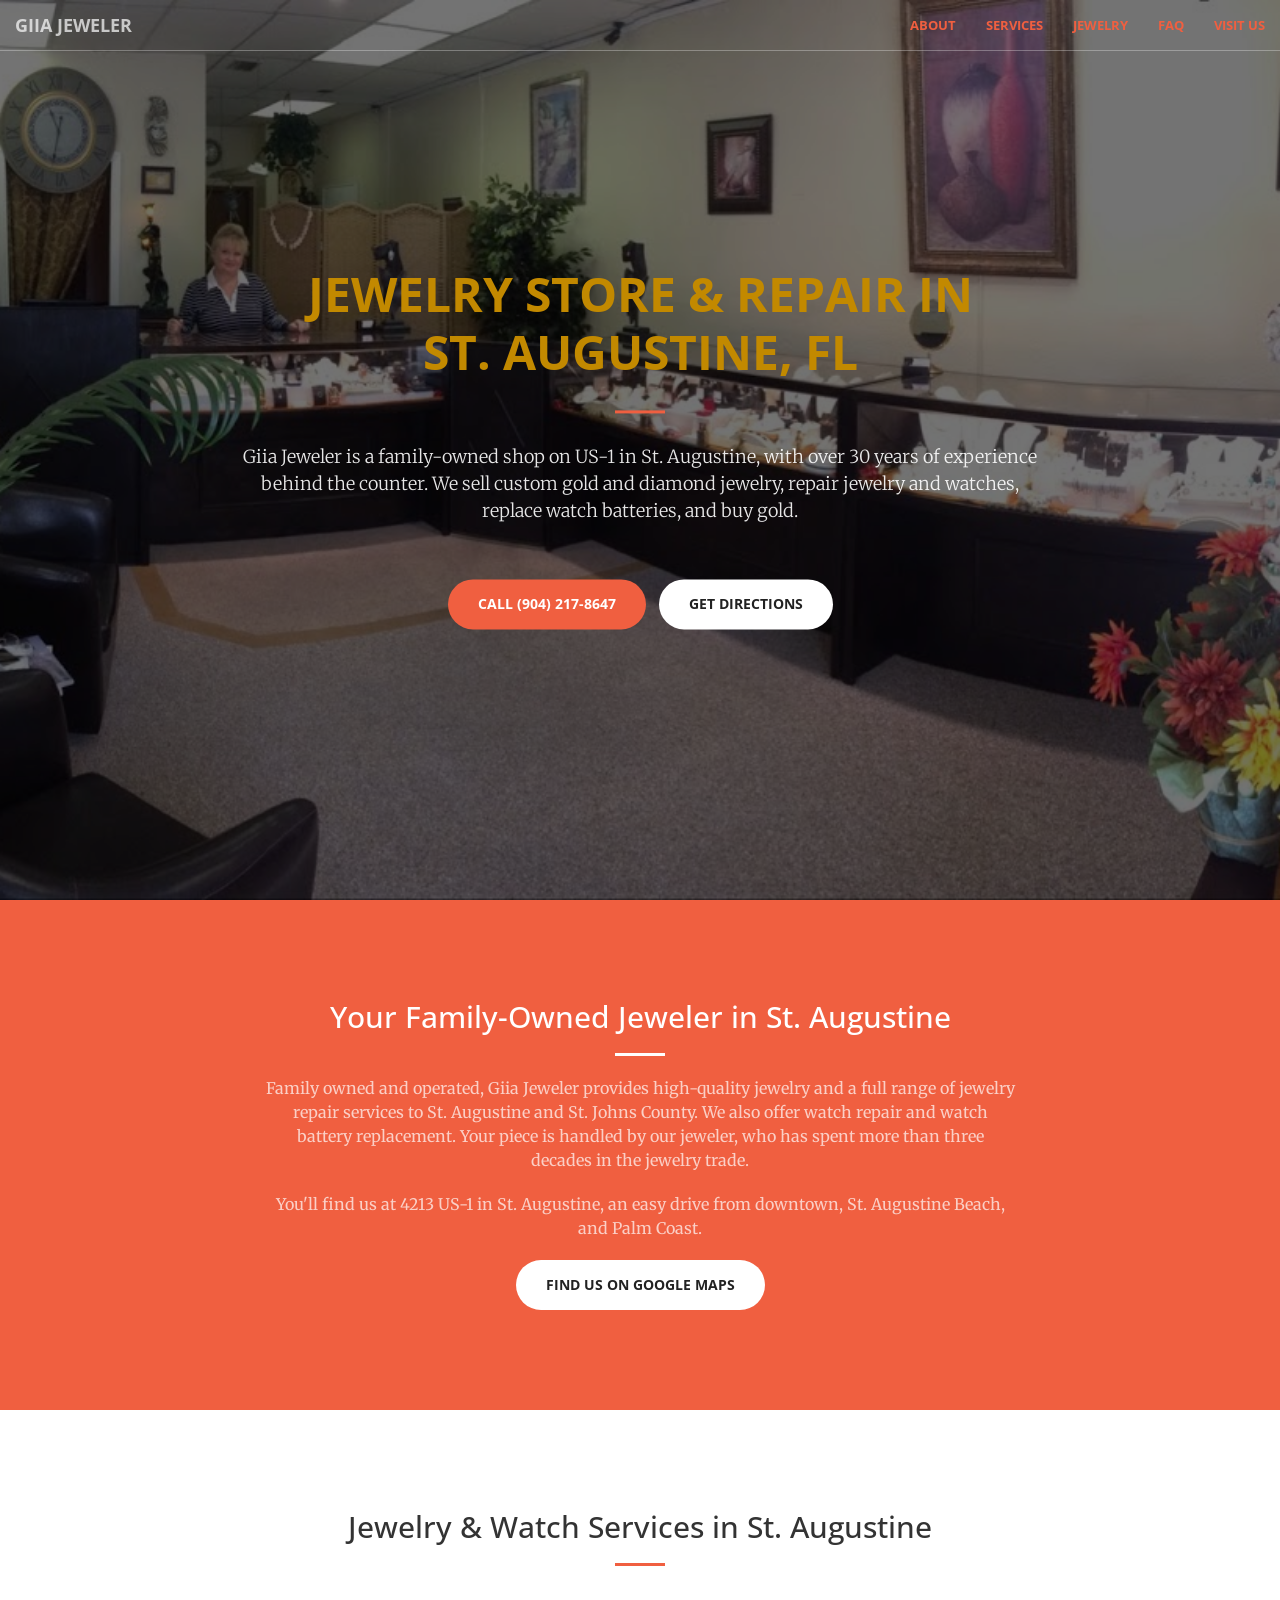
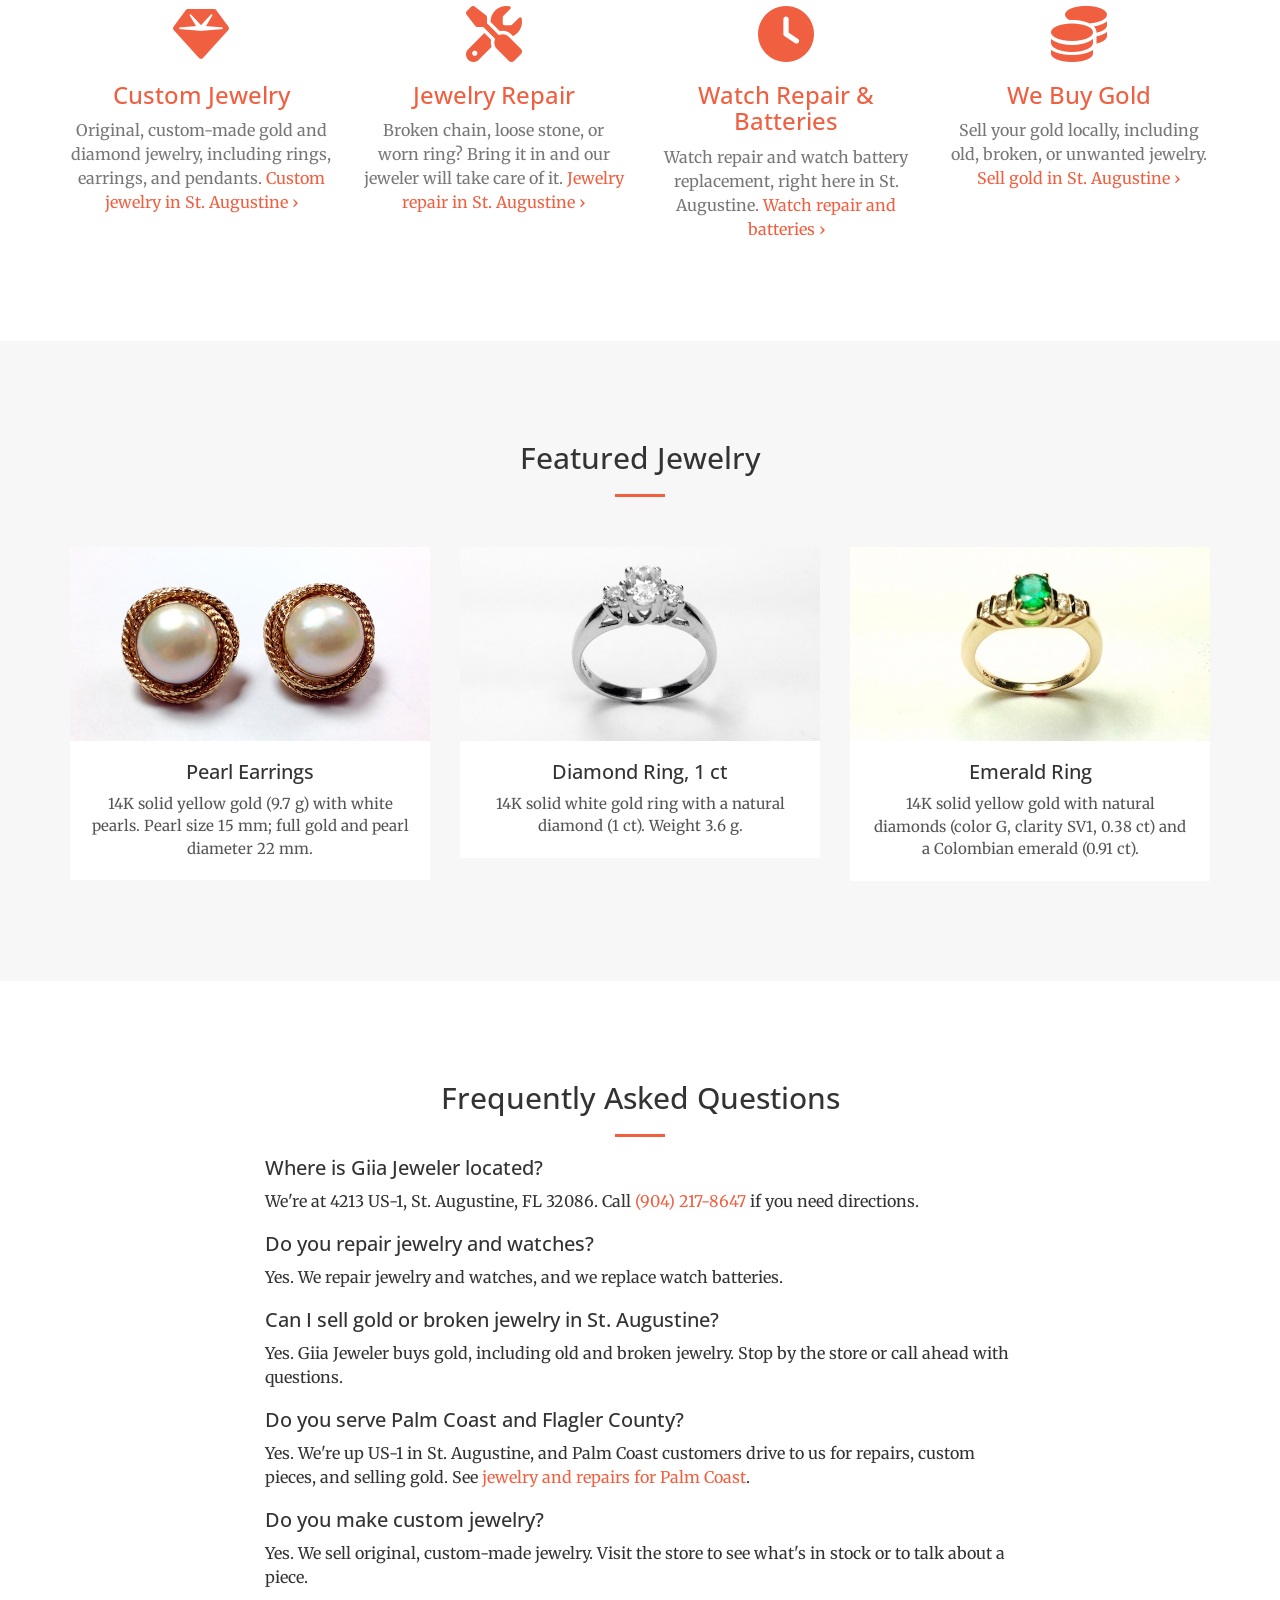
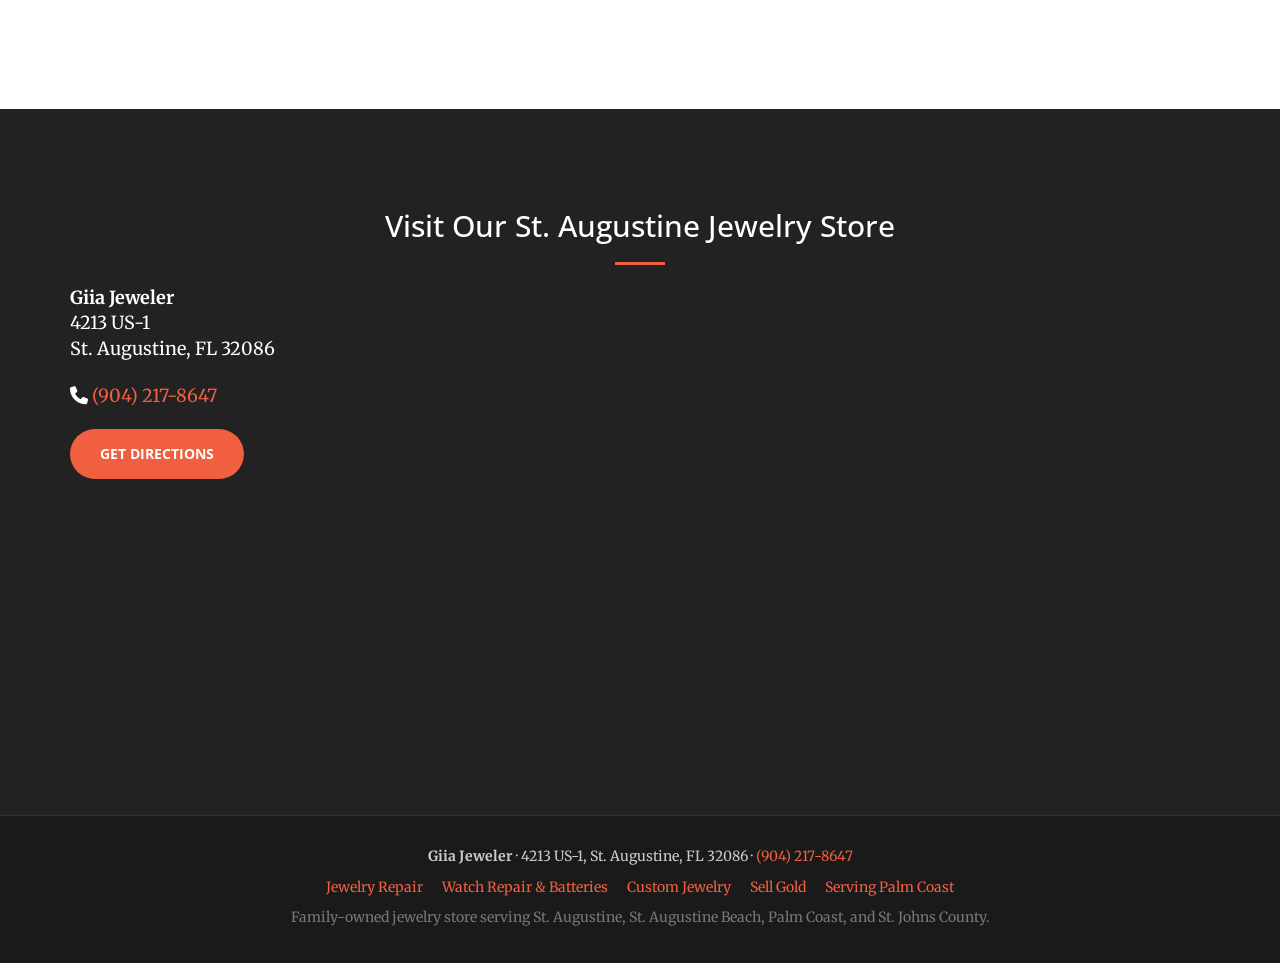
==== commit 974cd76b: "Add service and city landing pages for local search Target St. Augustine and Palm Coast searches for" ====
--- a/index.html
+++ b/index.html
@@ -36,7 +36,7 @@
         "@type": "JewelryStore",
         "@id": "https://giiajewelry.com/#store",
         "name": "Giia Jeweler",
-        "description": "Family-owned jewelry store in St. Augustine, FL offering custom jewelry, jewelry repair, watch repair and battery replacement, and buying gold and broken jewelry.",
+        "description": "Family-owned jewelry store in St. Augustine, FL, with a jeweler of more than 30 years' experience, offering custom jewelry, jewelry repair, watch repair and battery replacement, and buying gold and broken jewelry.",
         "url": "https://giiajewelry.com/",
         "image": "https://giiajewelry.com/img/header.jpg",
         "telephone": "+1-904-217-8647",
@@ -120,7 +120,7 @@
                 <div class="header-content-inner">
                     <h1>Jewelry Store &amp; Repair in St.&nbsp;Augustine, FL</h1>
                     <hr>
-                    <p>Giia Jeweler is a family-owned jeweler on US-1 in St. Augustine. We sell custom gold and diamond jewelry, repair jewelry and watches, replace watch batteries, and buy gold.</p>
+                    <p>Giia Jeweler is a family-owned shop on US-1 in St. Augustine, with over 30 years of experience behind the counter. We sell custom gold and diamond jewelry, repair jewelry and watches, replace watch batteries, and buy gold.</p>
                     <a href="tel:+19042178647" class="btn btn-primary btn-xl">Call (904) 217-8647</a>
                     <a href="#contact" class="btn btn-default btn-xl page-scroll">Get Directions</a>
                 </div>
@@ -133,7 +133,7 @@
                     <div class="col-lg-8 col-lg-offset-2 text-center">
                         <h2 class="section-heading">Your Family-Owned Jeweler in St.&nbsp;Augustine</h2>
                         <hr class="light">
-                        <p class="text-faded">Family owned and operated, Giia Jeweler provides high-quality jewelry and a full range of jewelry repair services to St. Augustine and St. Johns County. We also offer watch repair and watch battery replacement. Let our experienced, well-trained jewelers give you the service you deserve.</p>
+                        <p class="text-faded">Family owned and operated, Giia Jeweler provides high-quality jewelry and a full range of jewelry repair services to St. Augustine and St. Johns County. We also offer watch repair and watch battery replacement. Your piece is handled by our jeweler, who has spent more than three decades in the jewelry trade.</p>
                         <p class="text-faded">You'll find us at 4213 US-1 in St. Augustine, an easy drive from downtown, St. Augustine Beach, and Palm Coast.</p>
                         <a href="https://www.google.com/maps/place/Giia+Jeweler/@29.814505,-81.323455,17z/data=!3m1!4b1!4m2!3m1!1s0x88e69cc35c96bd13:0x31da78990b6603bc" class="btn btn-default btn-xl" target="_blank" rel="noopener">Find Us on Google Maps</a>
                     </div>
@@ -153,29 +153,29 @@
                     <div class="col-lg-3 col-md-6 text-center">
                         <div class="service-box">
                             <i class="fa-solid fa-gem fa-4x wow bounceIn text-primary" aria-hidden="true"></i>
-                            <h3>Custom Jewelry</h3>
-                            <p class="text-muted">Original, custom-made gold and diamond jewelry, including rings, earrings, and pendants.</p>
+                            <h3><a href="/custom-jewelry-st-augustine/">Custom Jewelry</a></h3>
+                            <p class="text-muted">Original, custom-made gold and diamond jewelry, including rings, earrings, and pendants. <a href="/custom-jewelry-st-augustine/">Custom jewelry in St. Augustine &rsaquo;</a></p>
                         </div>
                     </div>
                     <div class="col-lg-3 col-md-6 text-center">
                         <div class="service-box">
                             <i class="fa-solid fa-screwdriver-wrench fa-4x wow bounceIn text-primary" data-wow-delay=".1s" aria-hidden="true"></i>
-                            <h3>Jewelry Repair</h3>
-                            <p class="text-muted">Broken chain, loose stone, or worn ring? Bring it in and our jewelers will get it fixed fast.</p>
+                            <h3><a href="/jewelry-repair-st-augustine/">Jewelry Repair</a></h3>
+                            <p class="text-muted">Broken chain, loose stone, or worn ring? Bring it in and our jeweler will take care of it. <a href="/jewelry-repair-st-augustine/">Jewelry repair in St. Augustine &rsaquo;</a></p>
                         </div>
                     </div>
                     <div class="col-lg-3 col-md-6 text-center">
                         <div class="service-box">
                             <i class="fa-solid fa-clock fa-4x wow bounceIn text-primary" data-wow-delay=".2s" aria-hidden="true"></i>
-                            <h3>Watch Repair &amp; Batteries</h3>
-                            <p class="text-muted">Watch repair and watch battery replacement, right here in St. Augustine.</p>
+                            <h3><a href="/watch-repair-st-augustine/">Watch Repair &amp; Batteries</a></h3>
+                            <p class="text-muted">Watch repair and watch battery replacement, right here in St. Augustine. <a href="/watch-repair-st-augustine/">Watch repair and batteries &rsaquo;</a></p>
                         </div>
                     </div>
                     <div class="col-lg-3 col-md-6 text-center">
                         <div class="service-box">
                             <i class="fa-solid fa-coins fa-4x wow bounceIn text-primary" data-wow-delay=".3s" aria-hidden="true"></i>
-                            <h3>We Buy Gold</h3>
-                            <p class="text-muted">Sell your gold locally, including old, broken, or unwanted jewelry.</p>
+                            <h3><a href="/sell-gold-st-augustine/">We Buy Gold</a></h3>
+                            <p class="text-muted">Sell your gold locally, including old, broken, or unwanted jewelry. <a href="/sell-gold-st-augustine/">Sell gold in St. Augustine &rsaquo;</a></p>
                         </div>
                     </div>
                 </div>
@@ -239,6 +239,10 @@
                         <div class="faq-item">
                             <h3>Can I sell gold or broken jewelry in St. Augustine?</h3>
                             <p>Yes. Giia Jeweler buys gold, including old and broken jewelry. Stop by the store or call ahead with questions.</p>
+                        </div>
+                        <div class="faq-item">
+                            <h3>Do you serve Palm Coast and Flagler County?</h3>
+                            <p>Yes. We're up US-1 in St. Augustine, and Palm Coast customers drive to us for repairs, custom pieces, and selling gold. See <a href="/jewelry-repair-palm-coast/">jewelry and repairs for Palm Coast</a>.</p>
                         </div>
                         <div class="faq-item">
                             <h3>Do you make custom jewelry?</h3>
@@ -281,6 +285,13 @@
     <footer class="site-footer text-center">
         <div class="container">
             <p><strong>Giia Jeweler</strong> &middot; 4213 US-1, St. Augustine, FL 32086 &middot; <a href="tel:+19042178647">(904) 217-8647</a></p>
+            <ul class="footer-links">
+                <li><a href="/jewelry-repair-st-augustine/">Jewelry Repair</a></li>
+                <li><a href="/watch-repair-st-augustine/">Watch Repair &amp; Batteries</a></li>
+                <li><a href="/custom-jewelry-st-augustine/">Custom Jewelry</a></li>
+                <li><a href="/sell-gold-st-augustine/">Sell Gold</a></li>
+                <li><a href="/jewelry-repair-palm-coast/">Serving Palm Coast</a></li>
+            </ul>
             <p class="text-muted">Family-owned jewelry store serving St. Augustine, St. Augustine Beach, Palm Coast, and St. Johns County.</p>
         </div>
     </footer>
--- a/css/creative.css
+++ b/css/creative.css
@@ -585,4 +585,98 @@
 .site-footer p {
     margin-bottom: 5px;
     font-size: 14px;
-}+}
+/* Interior pages (service and city landing pages) */
+.navbar-solid {
+    border-color: rgba(34,34,34,.05);
+    background-color: #fff;
+}
+
+.page-hero {
+    padding: 110px 0 50px;
+    text-align: center;
+    color: #fff;
+    background-color: #222;
+}
+
+.page-hero h1 {
+    margin-top: 0;
+    text-transform: uppercase;
+    font-weight: 700;
+    font-size: 26px;
+    line-height: 1.25;
+    color: #C28900;
+}
+
+.page-hero .lead {
+    margin: 20px auto 30px;
+    max-width: 760px;
+    font-weight: 300;
+    color: rgba(255,255,255,.85);
+}
+
+.page-hero hr.primary {
+    margin: 25px auto;
+}
+
+.breadcrumb-bar {
+    padding: 12px 0;
+    font-size: 13px;
+    color: #777;
+    background-color: #f2f2f2;
+}
+
+.checklist {
+    margin-bottom: 20px;
+    padding-left: 20px;
+}
+
+.checklist li {
+    margin-bottom: 8px;
+    font-size: 16px;
+    line-height: 1.5;
+}
+
+.footer-links {
+    margin: 10px 0;
+    padding: 0;
+    list-style: none;
+}
+
+.footer-links li {
+    display: inline-block;
+    margin: 0 8px;
+}
+
+.footer-links a {
+    font-size: 14px;
+}
+
+@media(min-width:768px) {
+    .navbar-default.navbar-solid {
+        border-color: rgba(34,34,34,.05);
+        background-color: #fff;
+    }
+
+    .navbar-default.navbar-solid .navbar-header .navbar-brand {
+        color: #f05f40;
+    }
+
+    .navbar-default.navbar-solid .nav > li>a,
+    .navbar-default.navbar-solid .nav>li>a:focus {
+        color: #222;
+    }
+
+    .navbar-default.navbar-solid .nav > li>a:hover,
+    .navbar-default.navbar-solid .nav>li>a:focus:hover {
+        color: #f05f40;
+    }
+
+    .page-hero {
+        padding: 150px 0 70px;
+    }
+
+    .page-hero h1 {
+        font-size: 38px;
+    }
+}
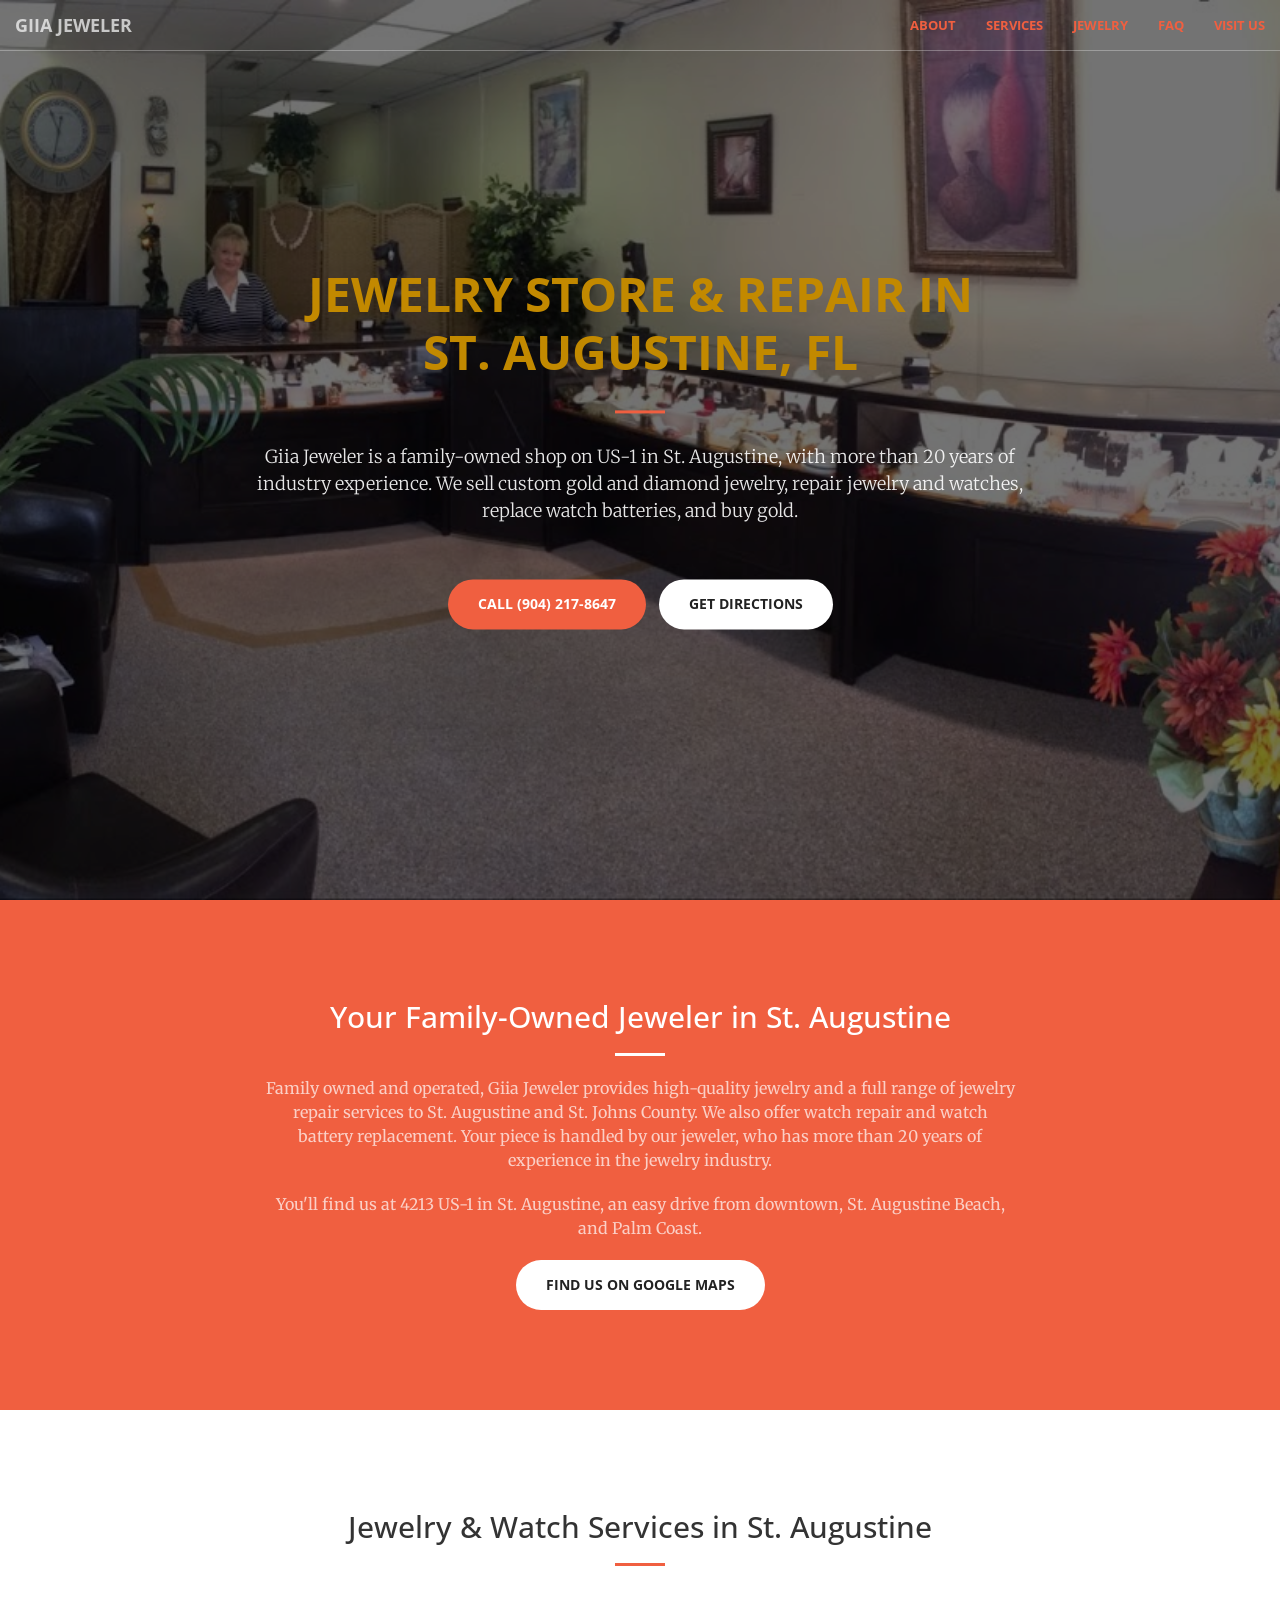
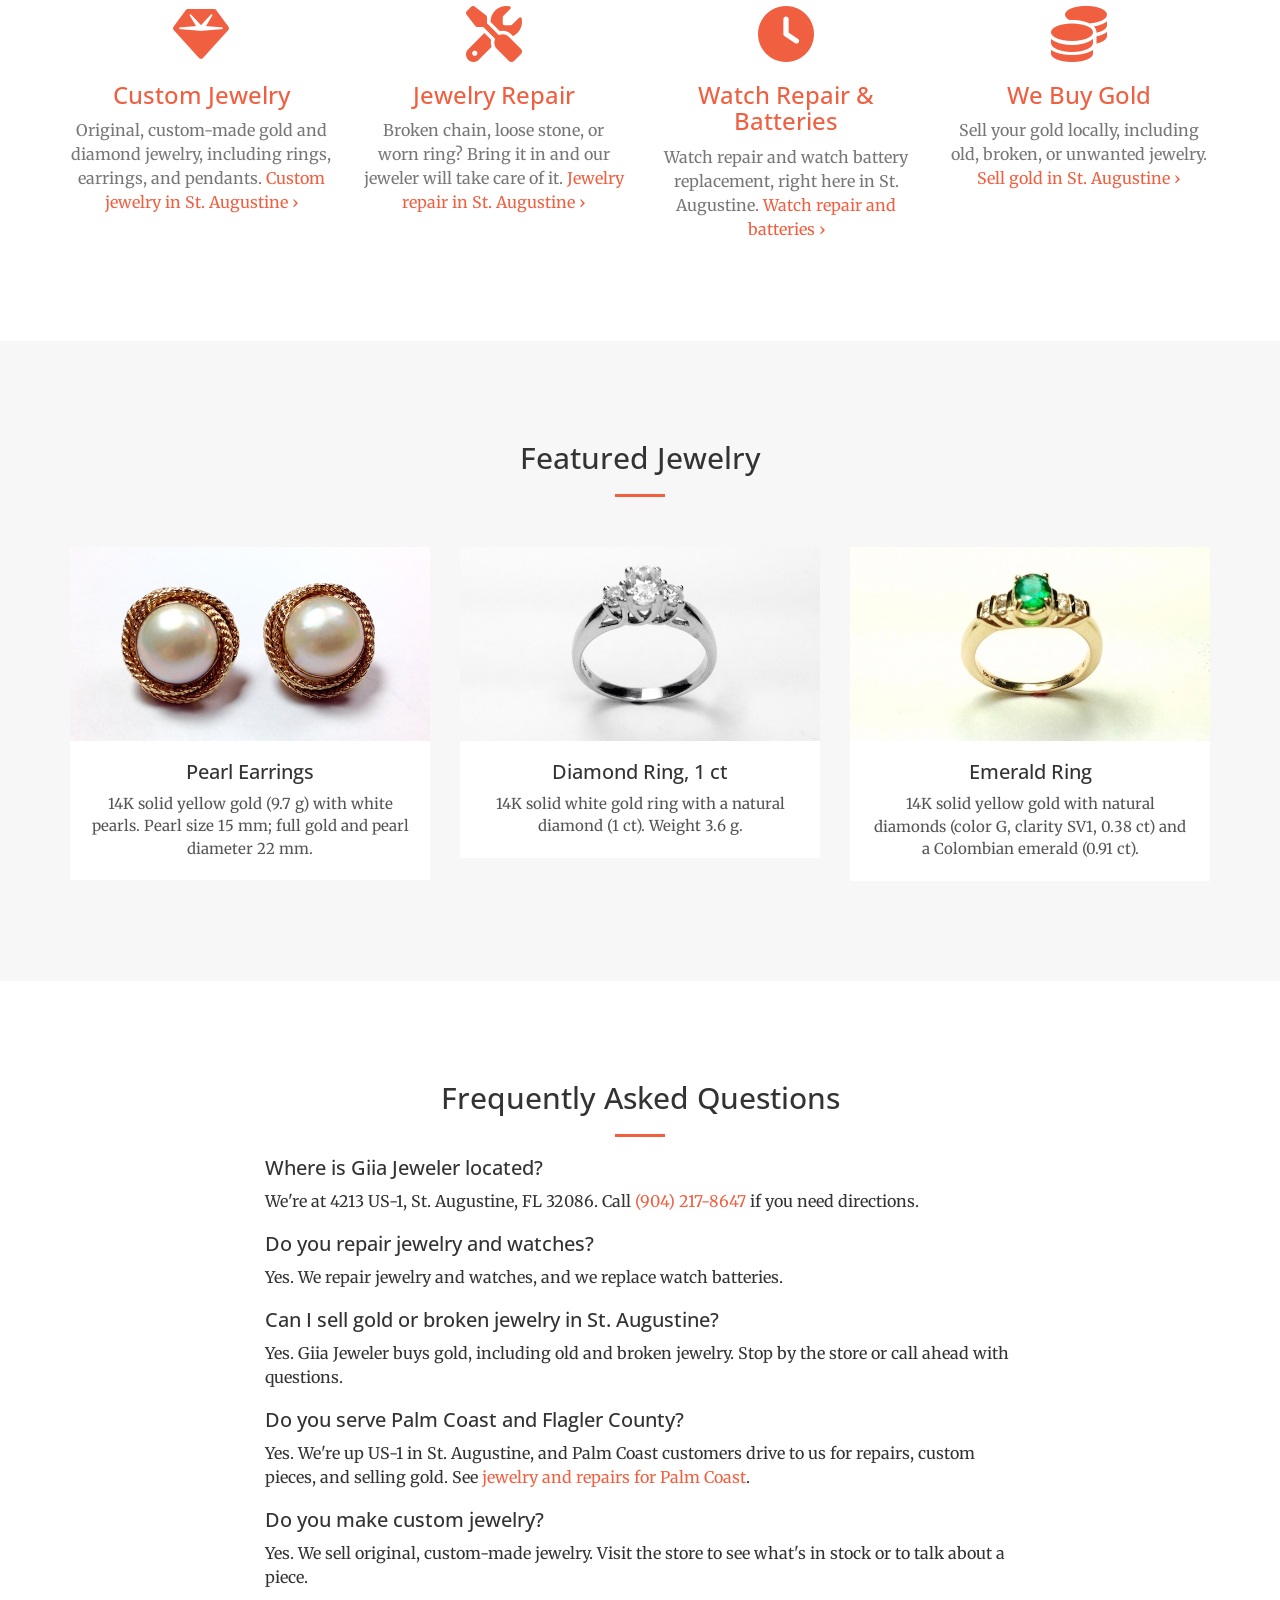
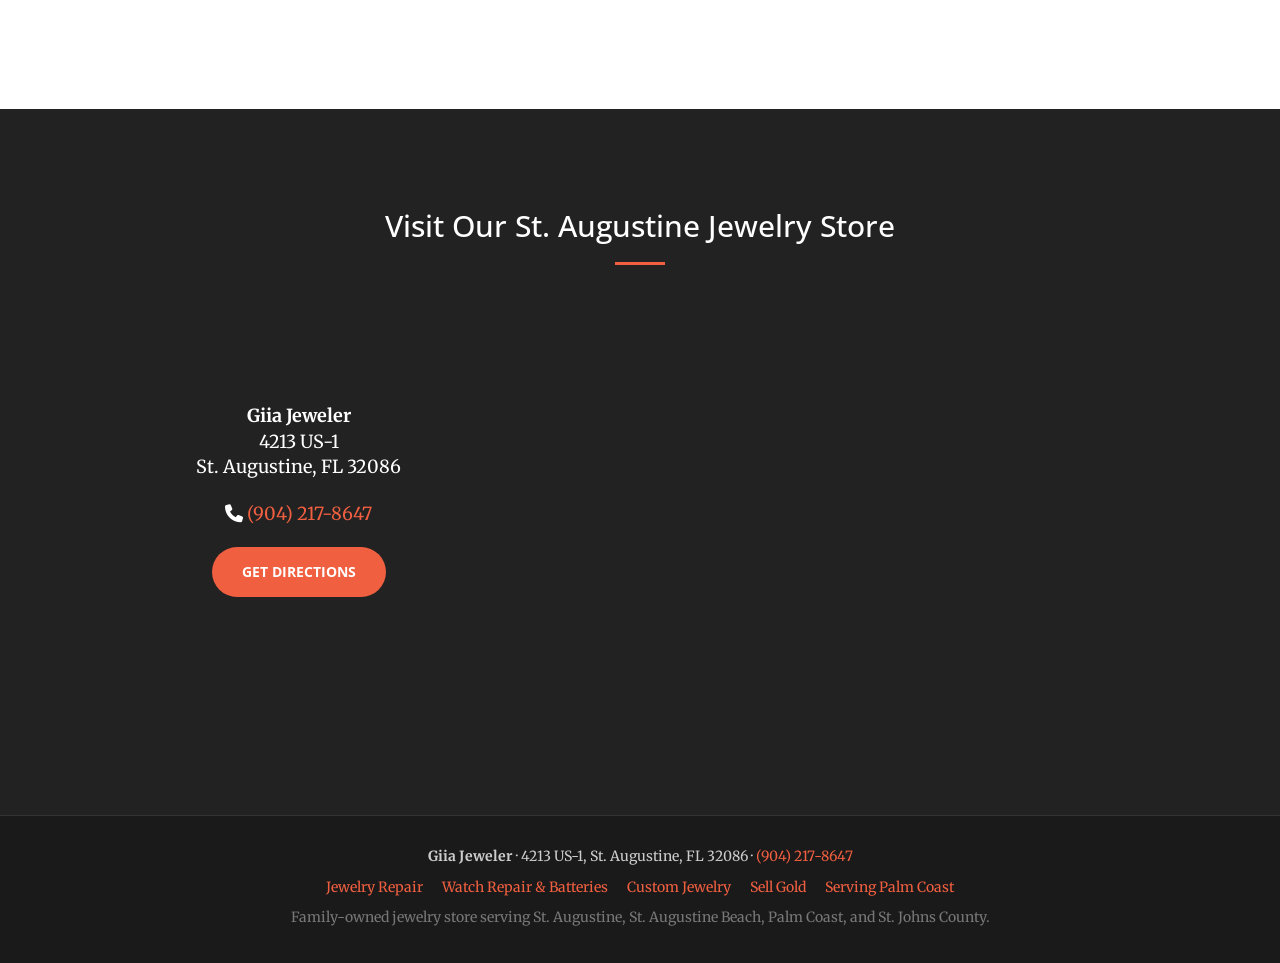
==== commit 3e299edf: "Fix directions links, center contact details, correct experience claim - Use a path-style Google Map" ====
--- a/index.html
+++ b/index.html
@@ -36,7 +36,7 @@
         "@type": "JewelryStore",
         "@id": "https://giiajewelry.com/#store",
         "name": "Giia Jeweler",
-        "description": "Family-owned jewelry store in St. Augustine, FL, with a jeweler of more than 30 years' experience, offering custom jewelry, jewelry repair, watch repair and battery replacement, and buying gold and broken jewelry.",
+        "description": "Family-owned jewelry store in St. Augustine, FL, with a jeweler of more than 20 years' industry experience, offering custom jewelry, jewelry repair, watch repair and battery replacement, and buying gold and broken jewelry.",
         "url": "https://giiajewelry.com/",
         "image": "https://giiajewelry.com/img/header.jpg",
         "telephone": "+1-904-217-8647",
@@ -120,7 +120,7 @@
                 <div class="header-content-inner">
                     <h1>Jewelry Store &amp; Repair in St.&nbsp;Augustine, FL</h1>
                     <hr>
-                    <p>Giia Jeweler is a family-owned shop on US-1 in St. Augustine, with over 30 years of experience behind the counter. We sell custom gold and diamond jewelry, repair jewelry and watches, replace watch batteries, and buy gold.</p>
+                    <p>Giia Jeweler is a family-owned shop on US-1 in St. Augustine, with more than 20 years of industry experience. We sell custom gold and diamond jewelry, repair jewelry and watches, replace watch batteries, and buy gold.</p>
                     <a href="tel:+19042178647" class="btn btn-primary btn-xl">Call (904) 217-8647</a>
                     <a href="#contact" class="btn btn-default btn-xl page-scroll">Get Directions</a>
                 </div>
@@ -133,7 +133,7 @@
                     <div class="col-lg-8 col-lg-offset-2 text-center">
                         <h2 class="section-heading">Your Family-Owned Jeweler in St.&nbsp;Augustine</h2>
                         <hr class="light">
-                        <p class="text-faded">Family owned and operated, Giia Jeweler provides high-quality jewelry and a full range of jewelry repair services to St. Augustine and St. Johns County. We also offer watch repair and watch battery replacement. Your piece is handled by our jeweler, who has spent more than three decades in the jewelry trade.</p>
+                        <p class="text-faded">Family owned and operated, Giia Jeweler provides high-quality jewelry and a full range of jewelry repair services to St. Augustine and St. Johns County. We also offer watch repair and watch battery replacement. Your piece is handled by our jeweler, who has more than 20 years of experience in the jewelry industry.</p>
                         <p class="text-faded">You'll find us at 4213 US-1 in St. Augustine, an easy drive from downtown, St. Augustine Beach, and Palm Coast.</p>
                         <a href="https://www.google.com/maps/place/Giia+Jeweler/@29.814505,-81.323455,17z/data=!3m1!4b1!4m2!3m1!1s0x88e69cc35c96bd13:0x31da78990b6603bc" class="btn btn-default btn-xl" target="_blank" rel="noopener">Find Us on Google Maps</a>
                     </div>
@@ -261,7 +261,7 @@
                         <hr class="primary">
                     </div>
                 </div>
-                <div class="row">
+                <div class="row contact-row">
                     <div class="col-md-5 contact-details">
                         <address>
                             <strong>Giia Jeweler</strong><br>
@@ -270,7 +270,7 @@
                         </address>
                         <p><i class="fa-solid fa-phone" aria-hidden="true"></i> <a href="tel:+19042178647">(904) 217-8647</a></p>
                         <!-- TODO: add store hours here and as "openingHoursSpecification" in the JSON-LD above once confirmed -->
-                        <a href="https://www.google.com/maps/dir/?api=1&amp;destination=Giia+Jeweler+4213+US-1+St+Augustine+FL+32086" class="btn btn-primary btn-xl" target="_blank" rel="noopener">Get Directions</a>
+                        <a href="https://www.google.com/maps/dir//Giia+Jeweler,+4213+US-1,+St.+Augustine,+FL+32086/@29.8143547,-81.3235189,17z" class="btn btn-primary btn-xl" target="_blank" rel="noopener">Get Directions</a>
                     </div>
                     <div class="col-md-7">
                         <div class="map-embed">
--- a/css/creative.css
+++ b/css/creative.css
@@ -570,8 +570,19 @@
 }
 
 @media(min-width:992px) {
+    /* Center the address and phone against the map, both axes */
+    .contact-row {
+        display: flex;
+        flex-wrap: wrap;
+        align-items: center;
+    }
+
+    .contact-row > [class*=col-] {
+        float: none;
+    }
+
     #contact .contact-details {
-        text-align: left;
+        margin-bottom: 0;
     }
 }
 
